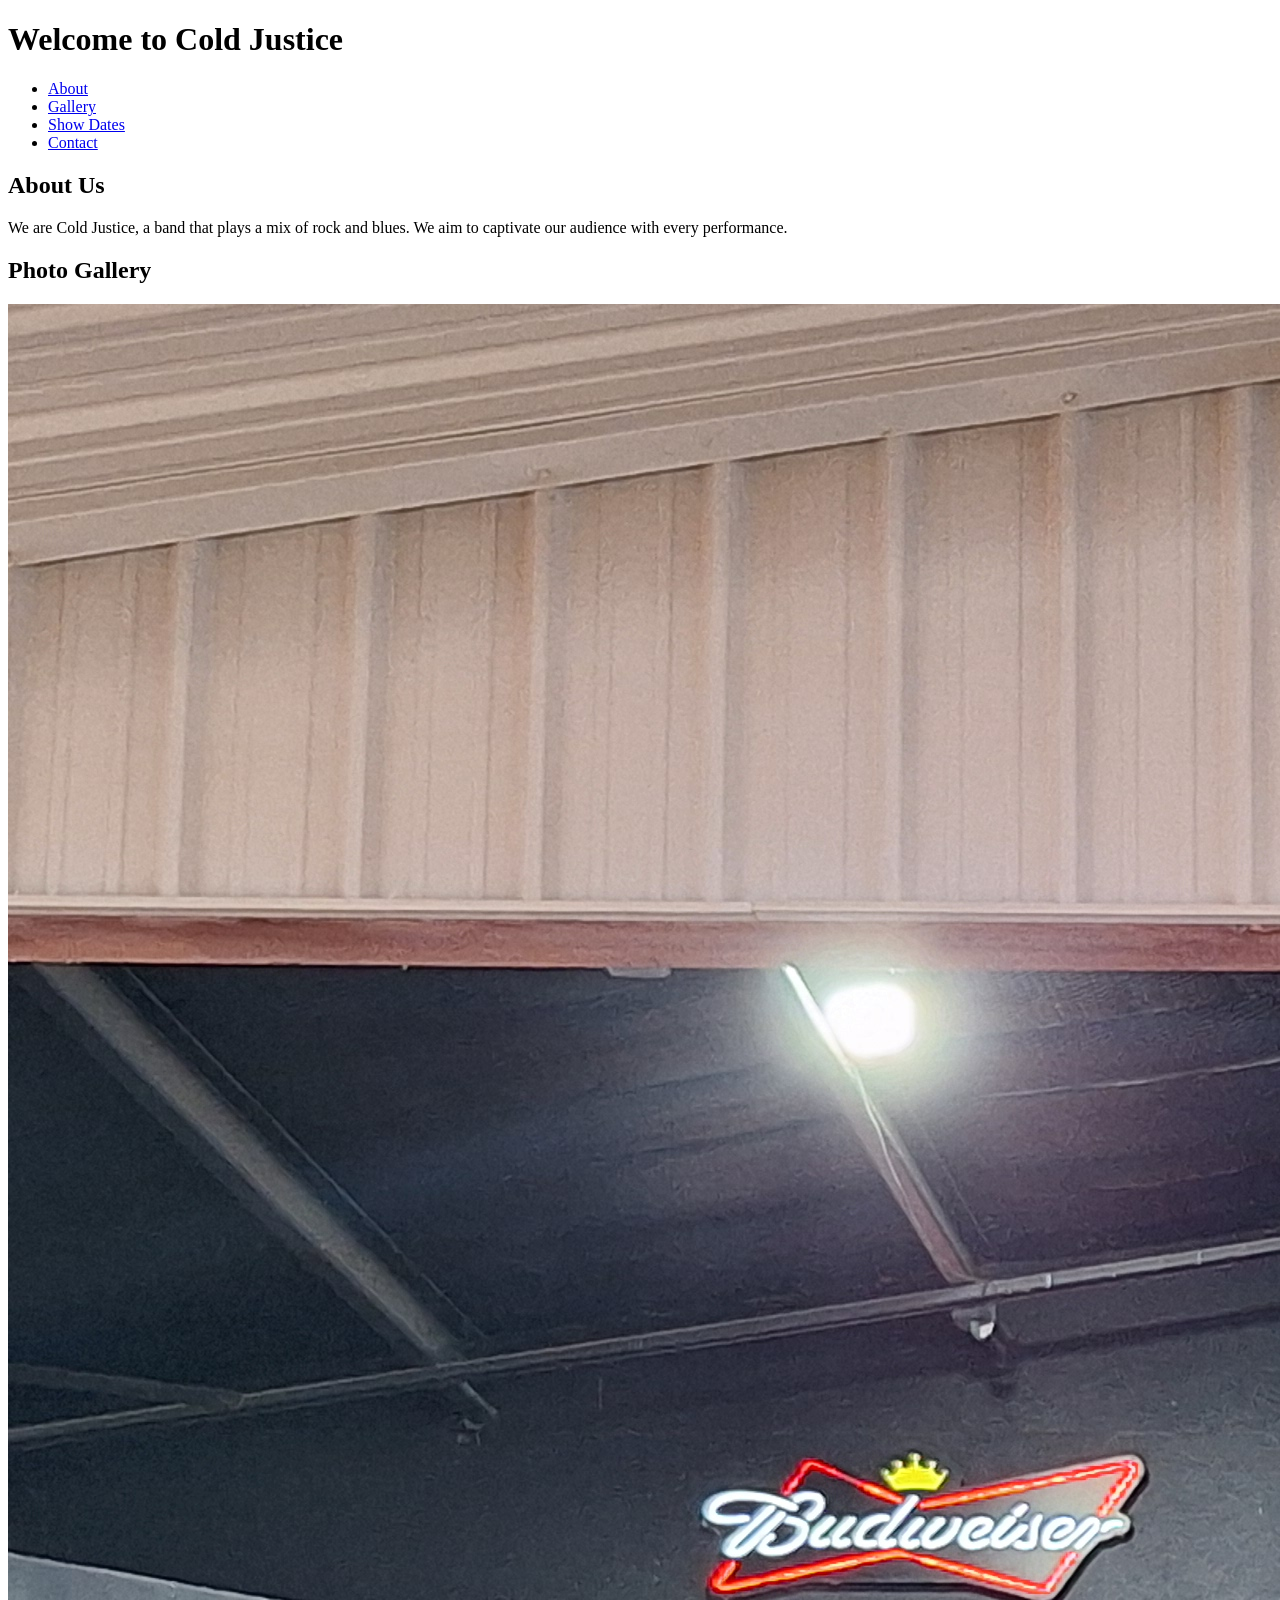
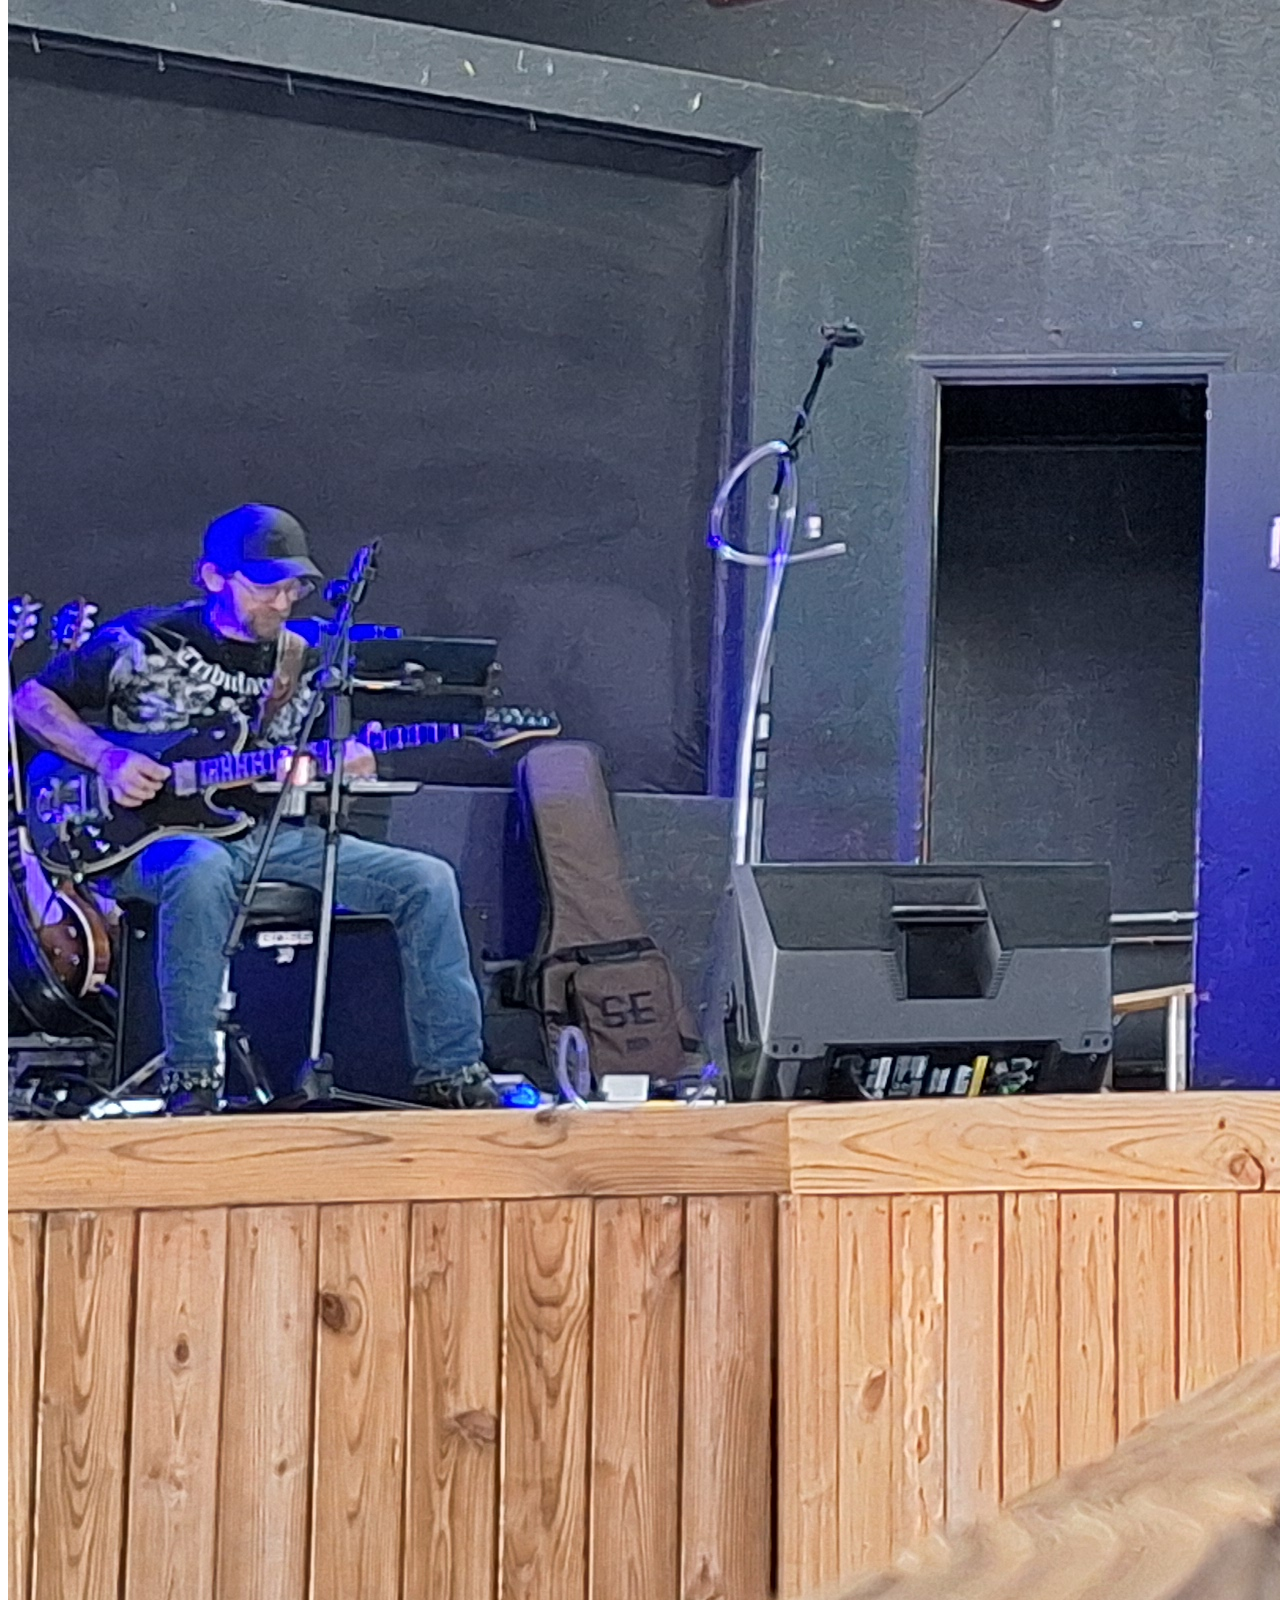
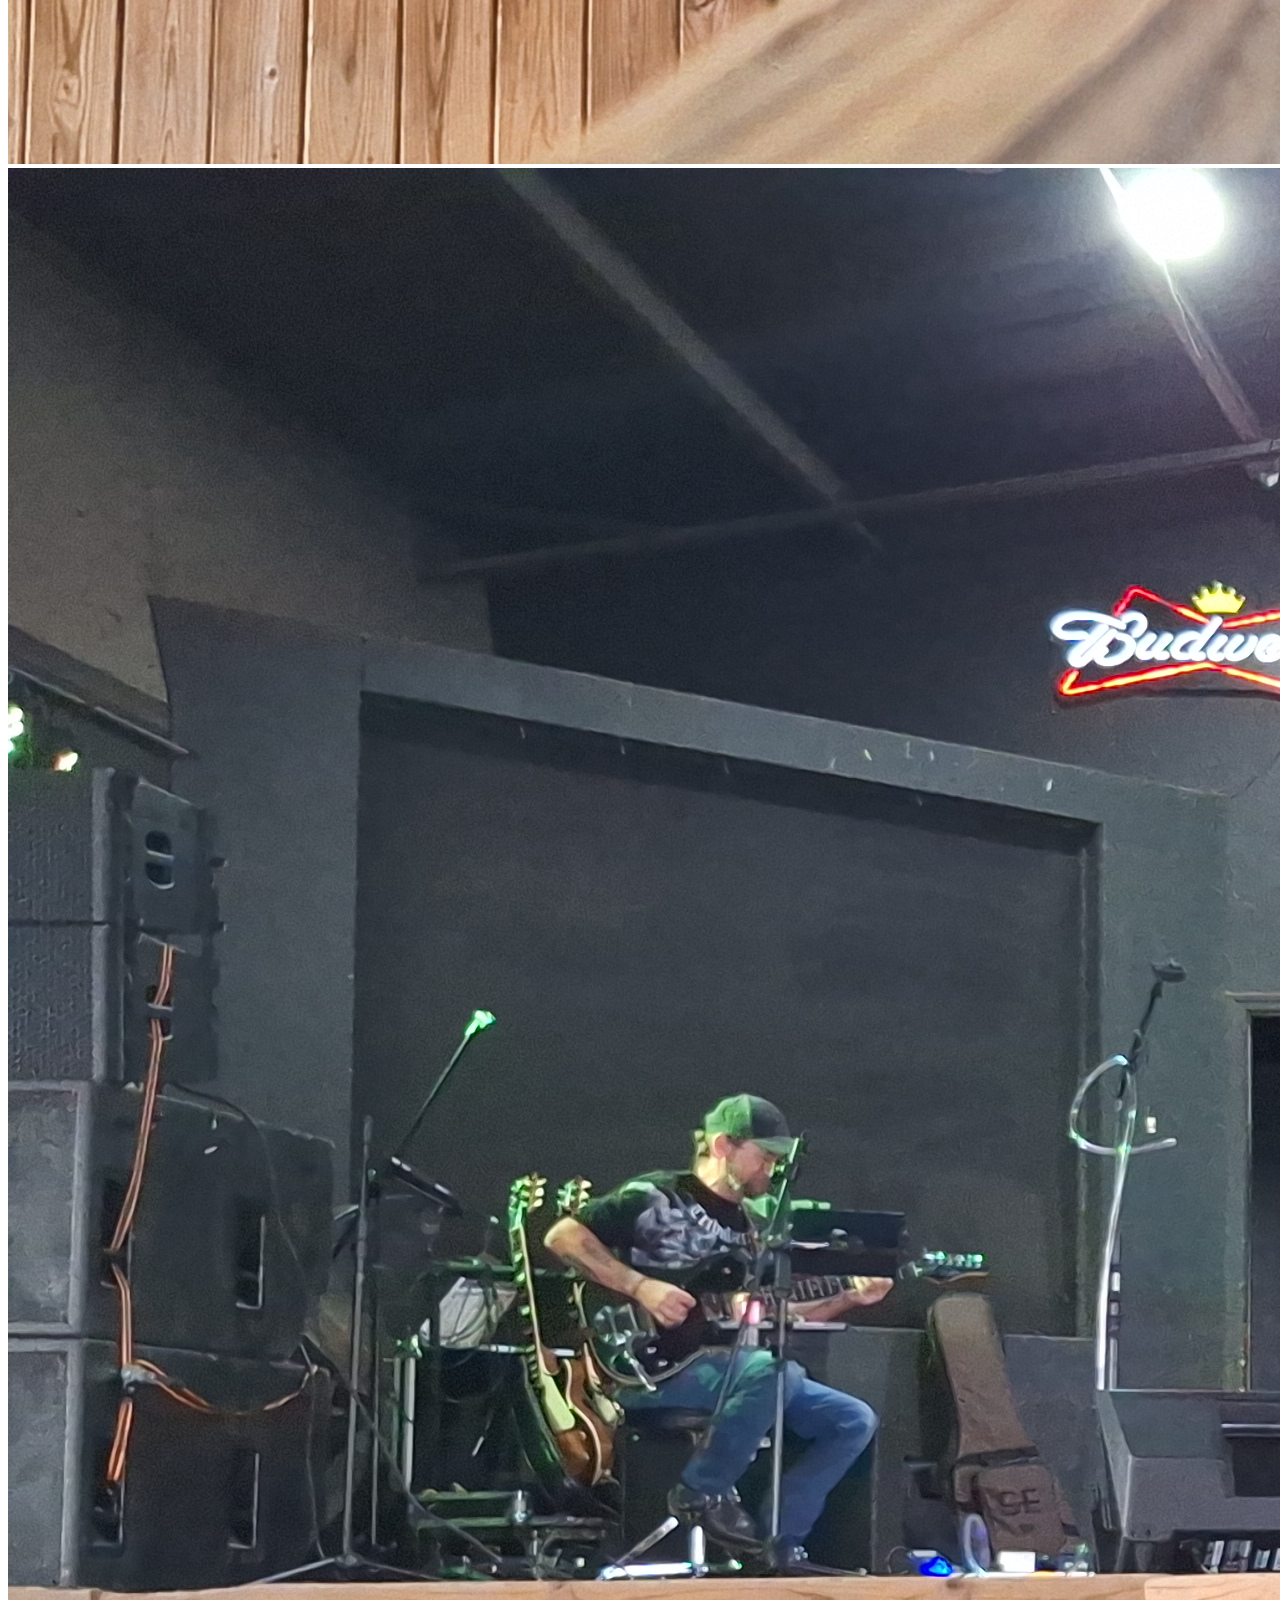
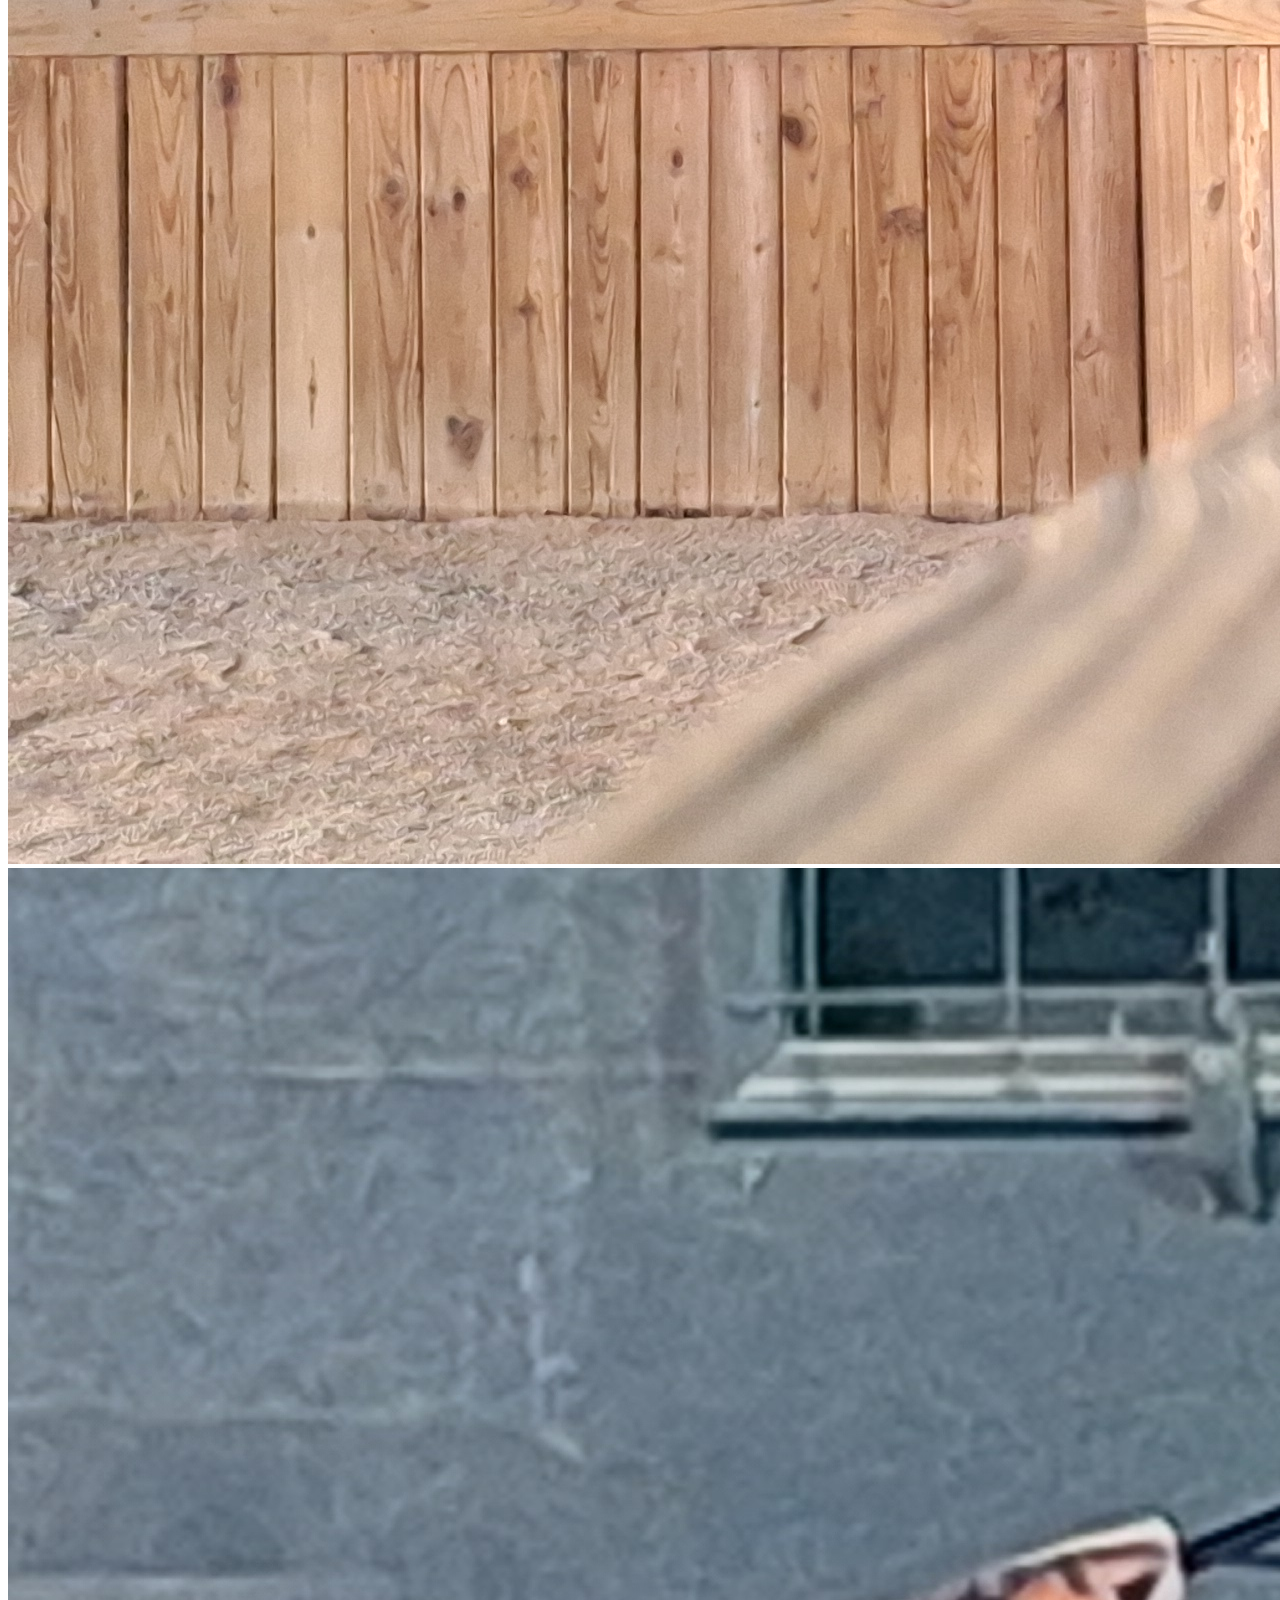
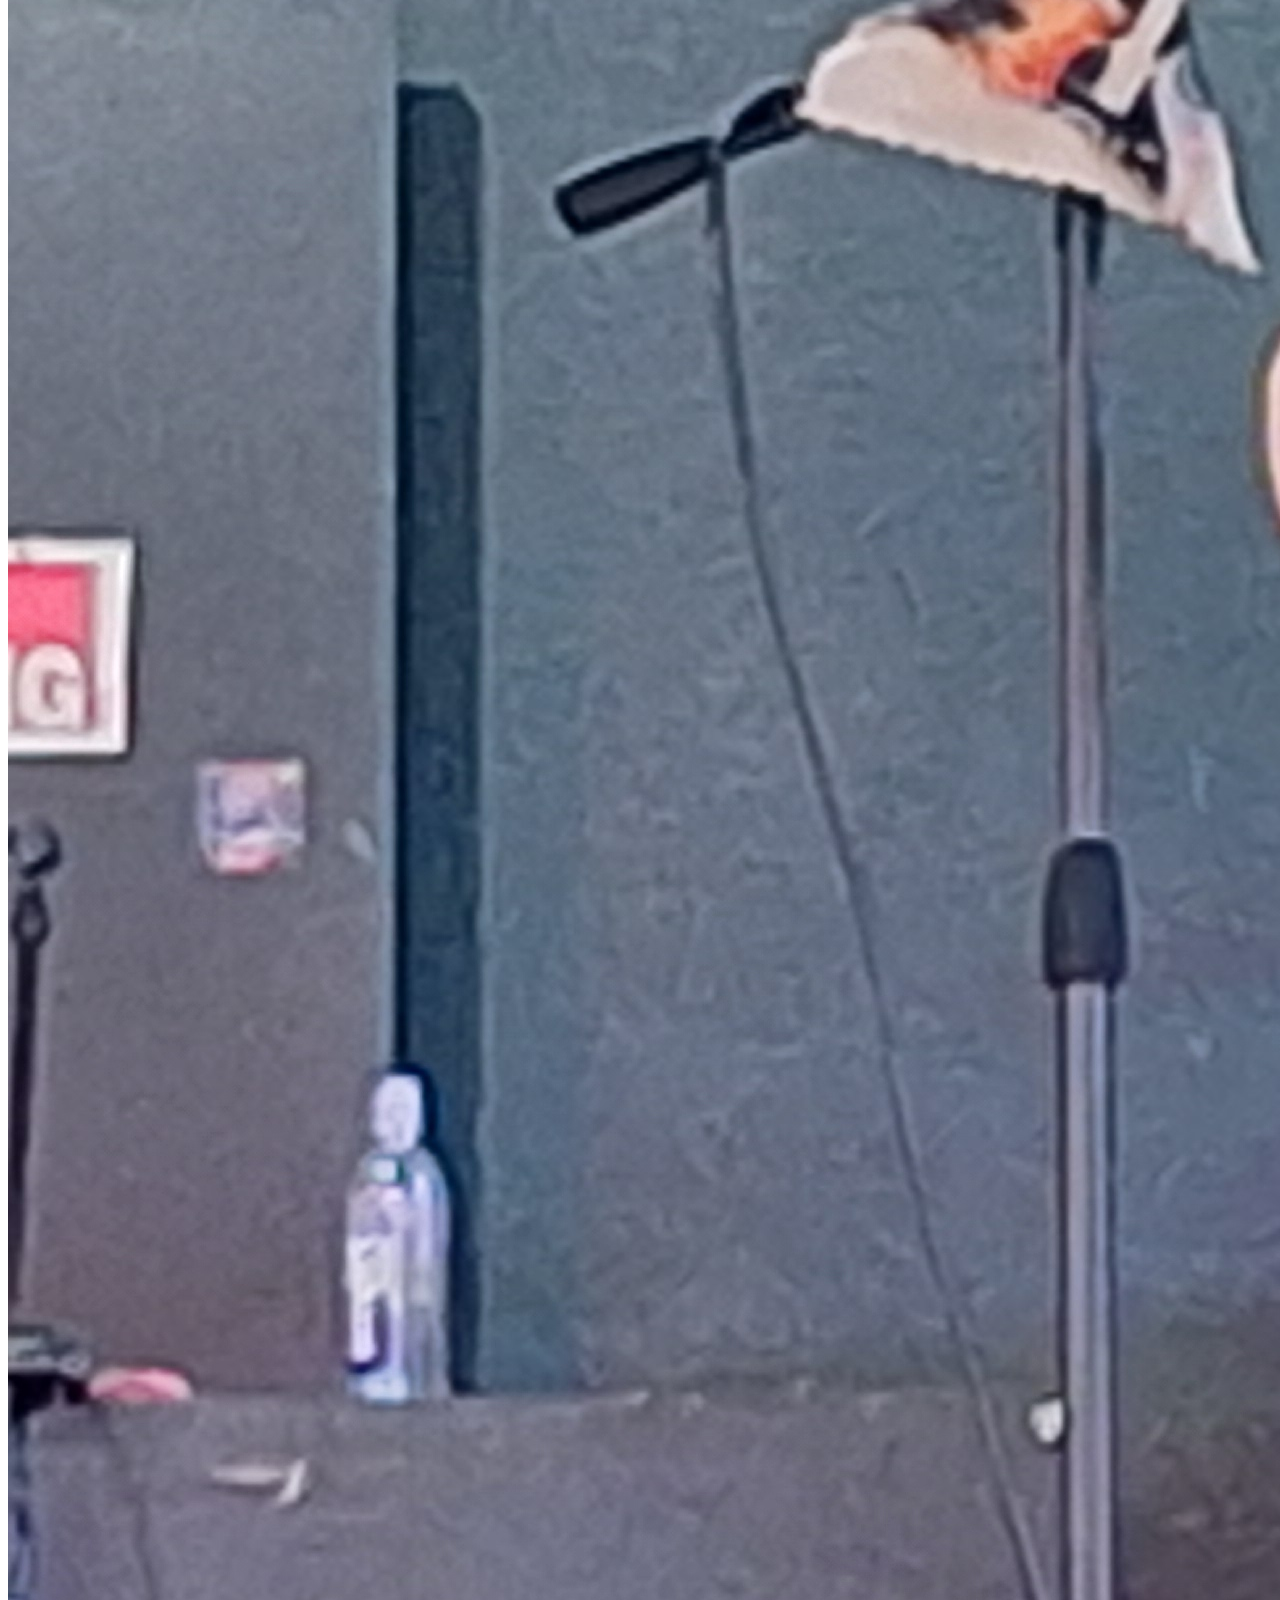
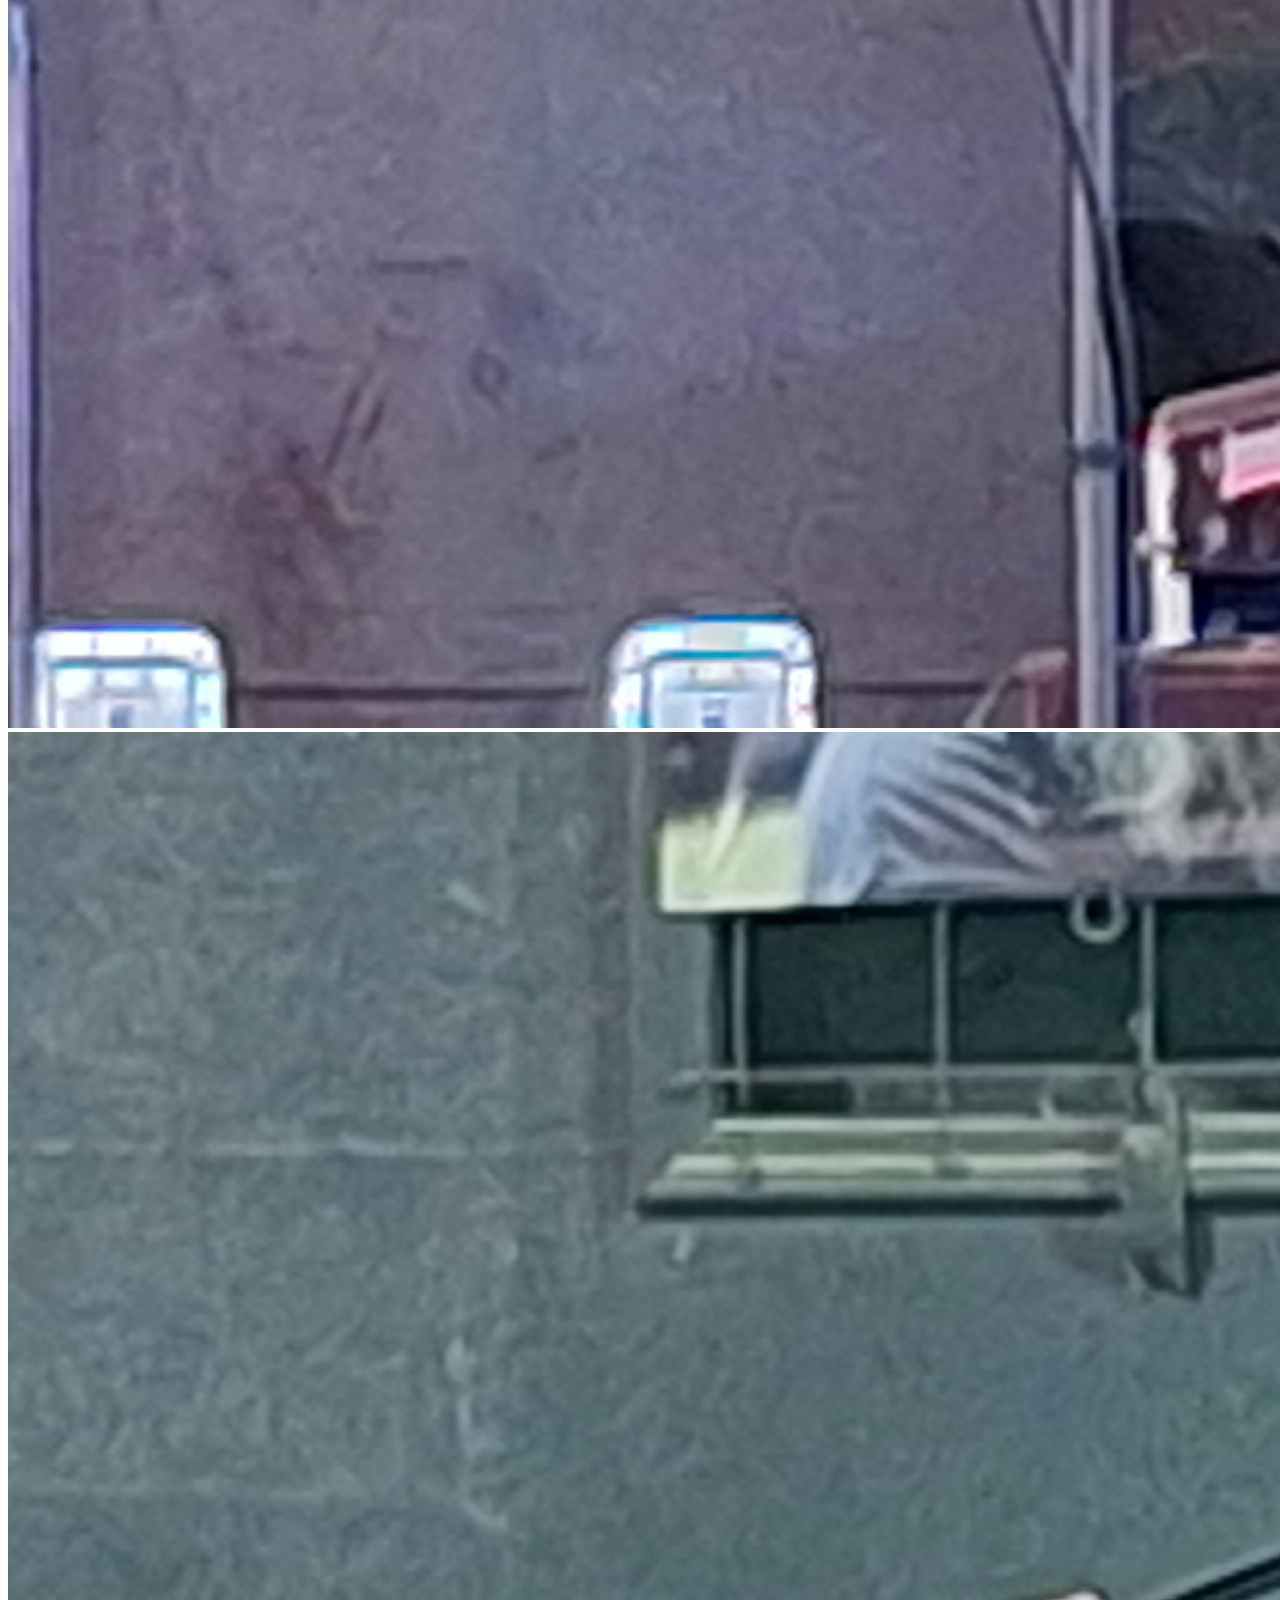
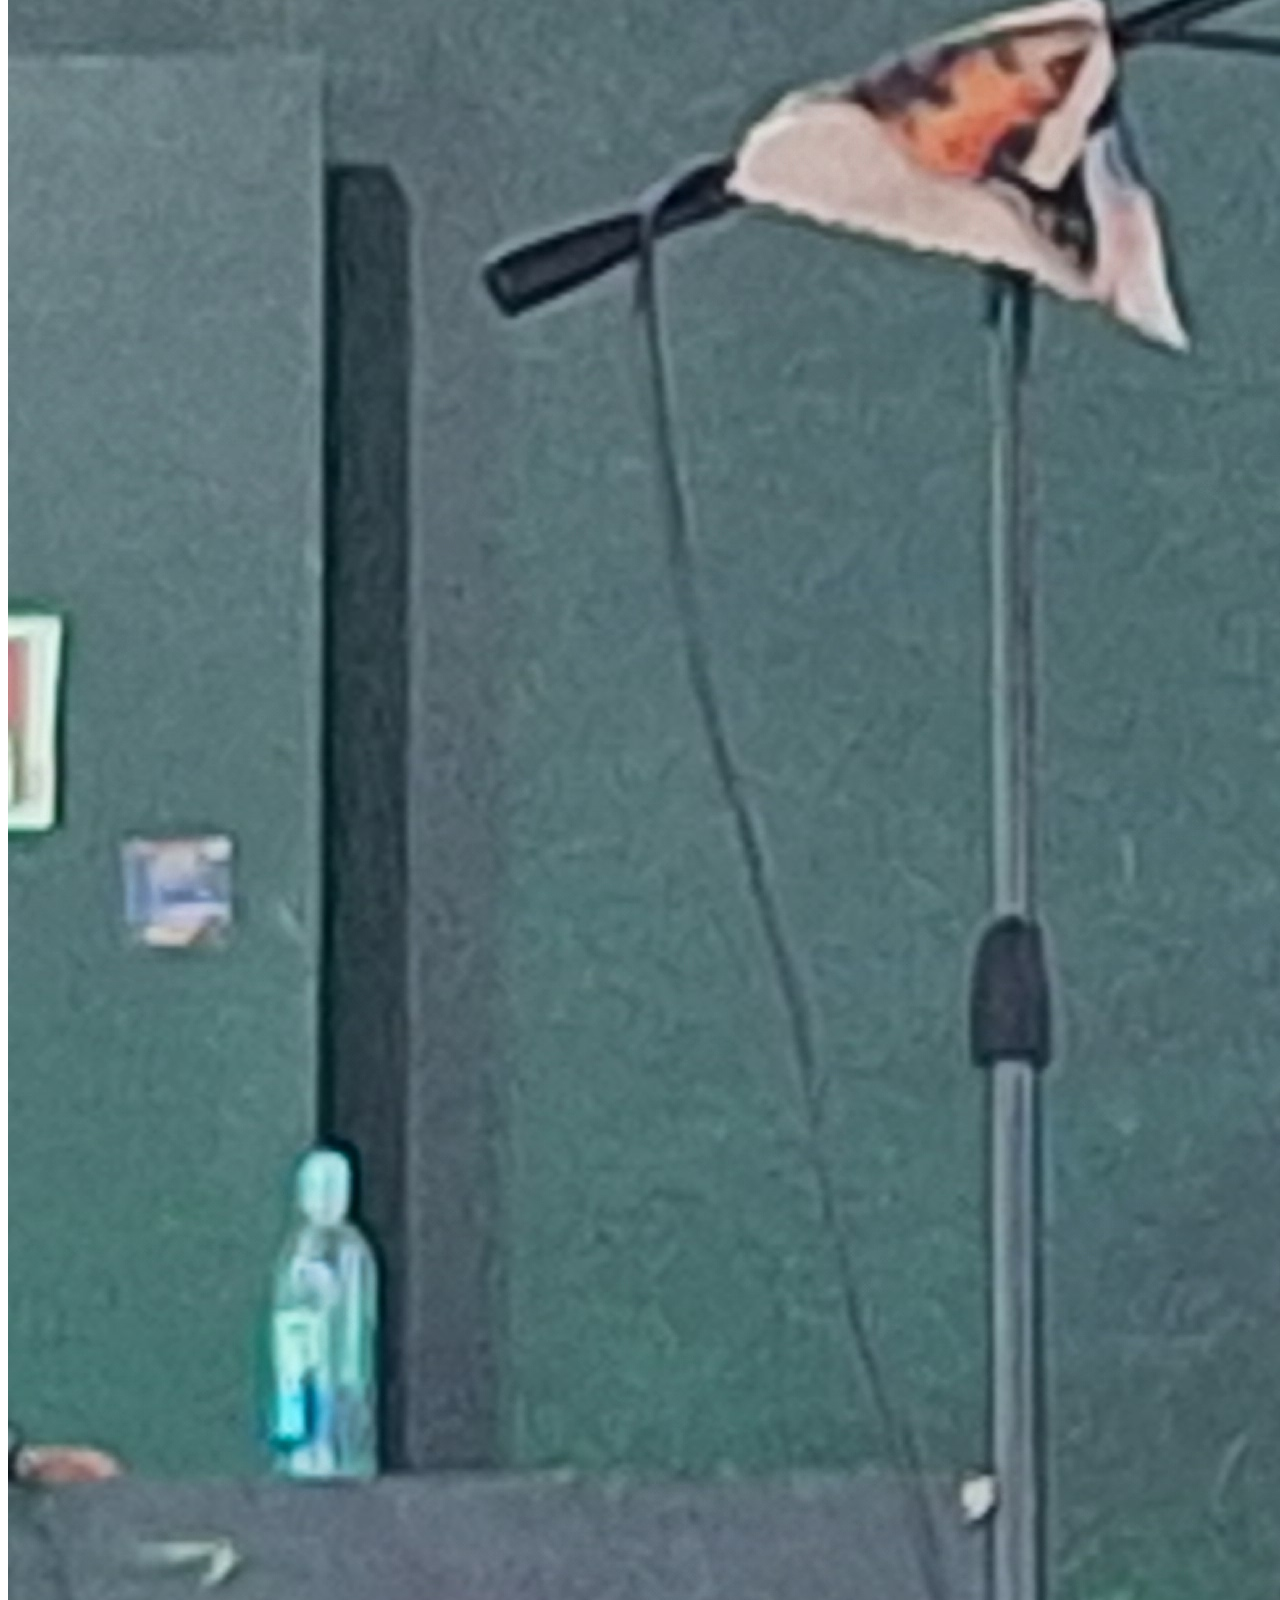
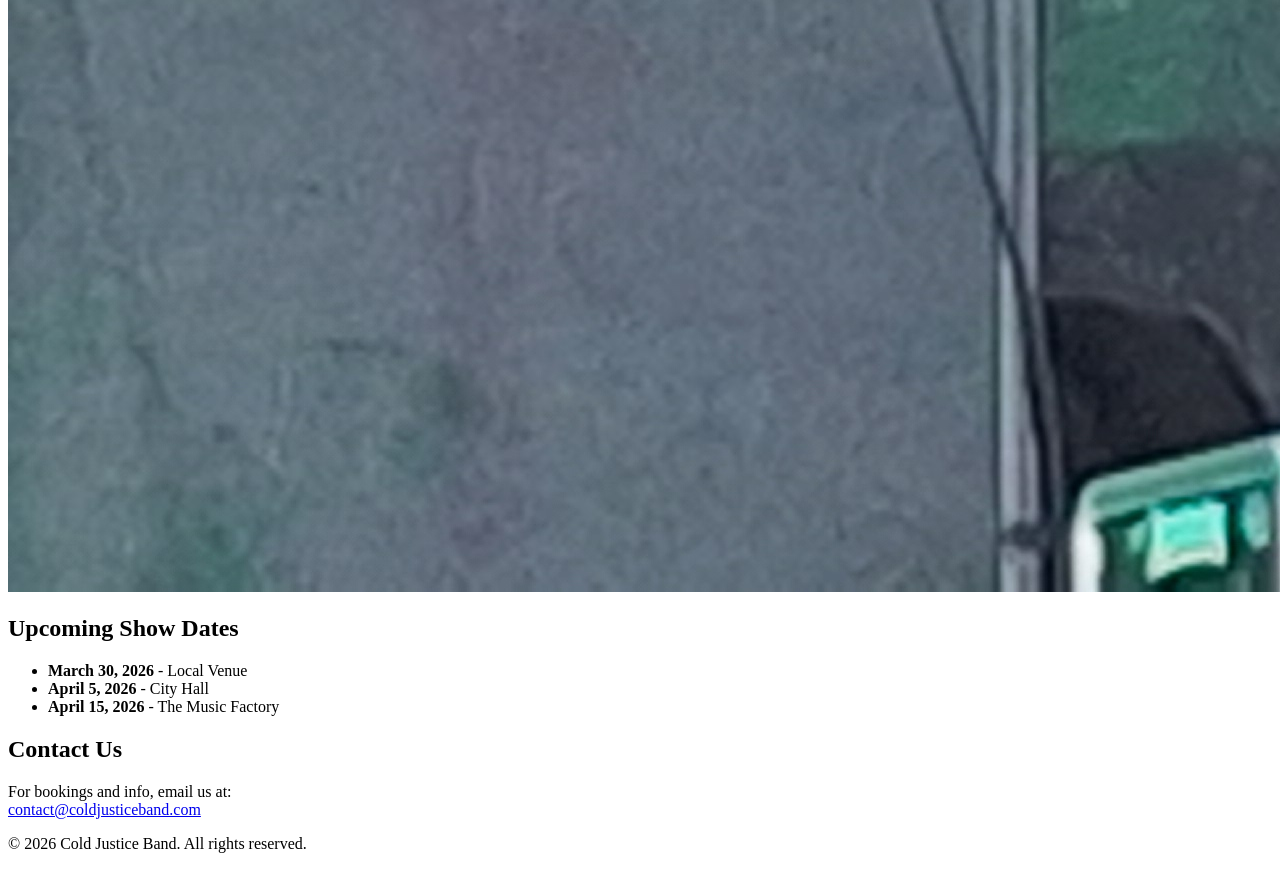
==== index.html @ d3ab7ffc "Update index.html with enhanced content and structure" ====
<!DOCTYPE html>
<html lang="en">
<head>
    <meta charset="UTF-8">
    <meta name="viewport" content="width=device-width, initial-scale=1.0">
    <title>Cold Justice Band | Official Site</title>
    <link rel="stylesheet" href="styles.css">
</head>
<body>

    <header>
        <h1>Welcome to Cold Justice</h1>
        <nav>
            <ul>
                <li><a href="#about">About</a></li>
                <li><a href="#gallery">Gallery</a></li>
                <li><a href="#shows">Show Dates</a></li>
                <li><a href="#contact">Contact</a></li>
            </ul>
        </nav>
    </header>

    <main>
        <section id="about">
            <h2>About Us</h2>
            <p>We are Cold Justice, a band that plays a mix of rock and blues. We aim to captivate our audience with every performance.</p>
        </section>

        <section id="gallery">
            <h2>Photo Gallery</h2>
            <div class="gallery">
                <img src="20260313_185548.jpg" alt="Cold Justice Live Photo 1">
                <img src="20260313_191009.jpg" alt="Cold Justice Live Photo 2">
                <img src="20260313_191534.jpg" alt="Cold Justice Live Photo 3">
                <img src="20260313_191547.jpg" alt="Cold Justice Live Photo 4">
            </div>
        </section>

        <section id="shows">
            <h2>Upcoming Show Dates</h2>
            <ul>
                <li><strong>March 30, 2026</strong> - Local Venue</li>
                <li><strong>April 5, 2026</strong> - City Hall</li>
                <li><strong>April 15, 2026</strong> - The Music Factory</li>
            </ul>
        </section>

        <section id="contact">
            <h2>Contact Us</h2>
            <p>For bookings and info, email us at: <br>
               <a href="mailto:contact@coldjusticeband.com">contact@coldjusticeband.com</a>
            </p>
        </section>
    </main>

    <footer>
        <p>&copy; 2026 Cold Justice Band. All rights reserved.</p>
    </footer>

</body>
</html>
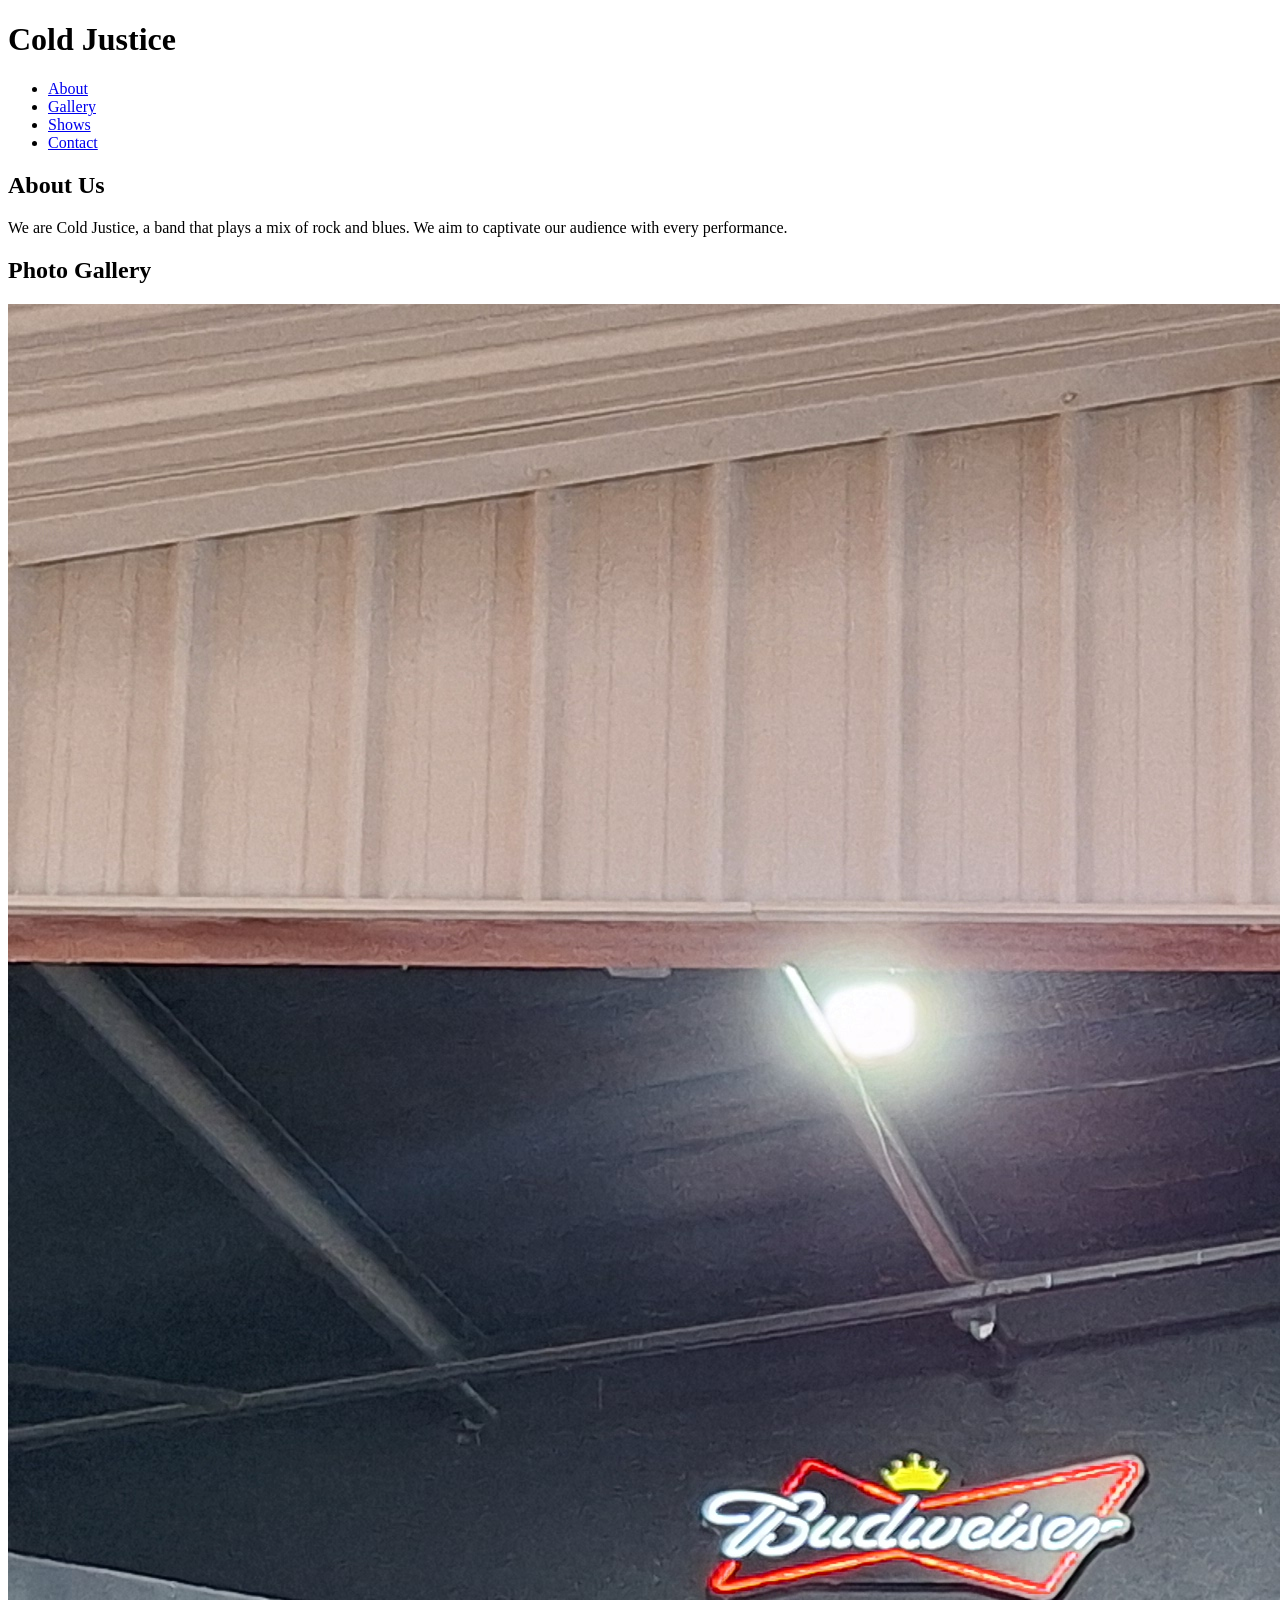
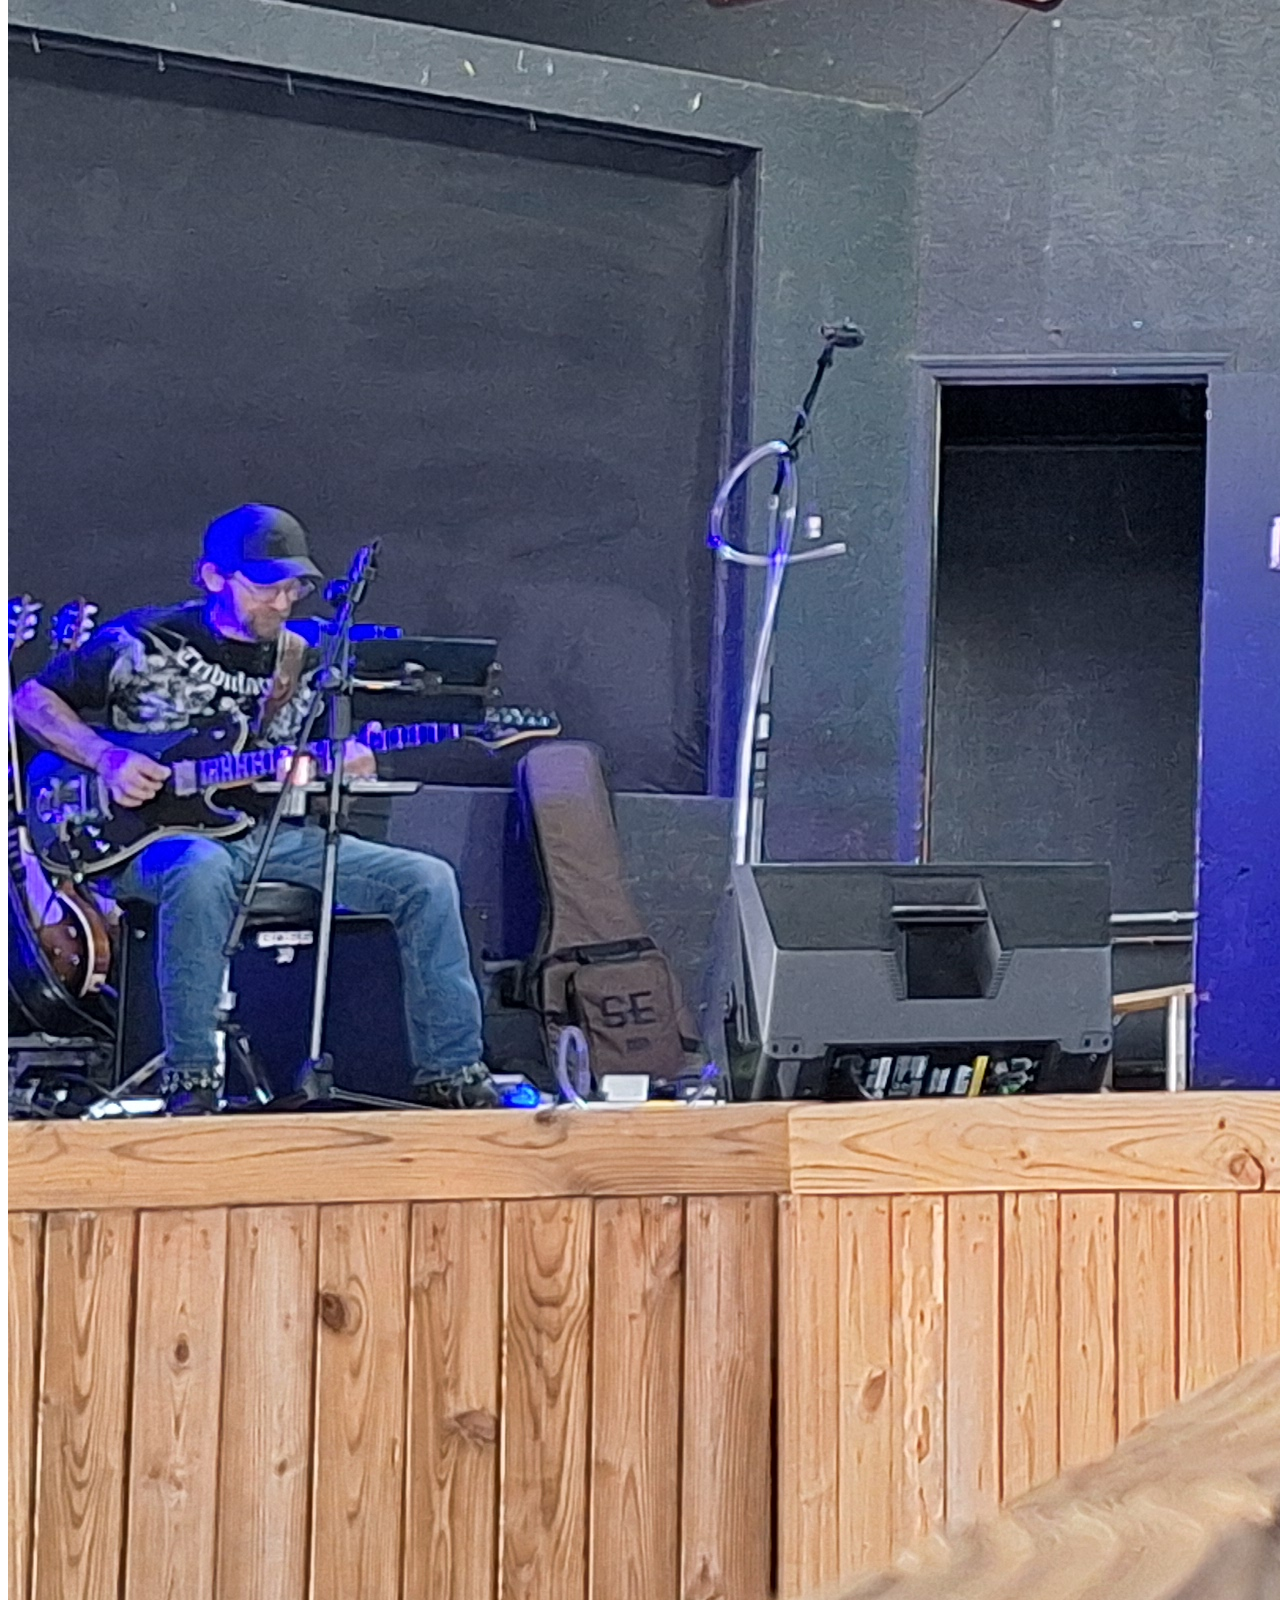
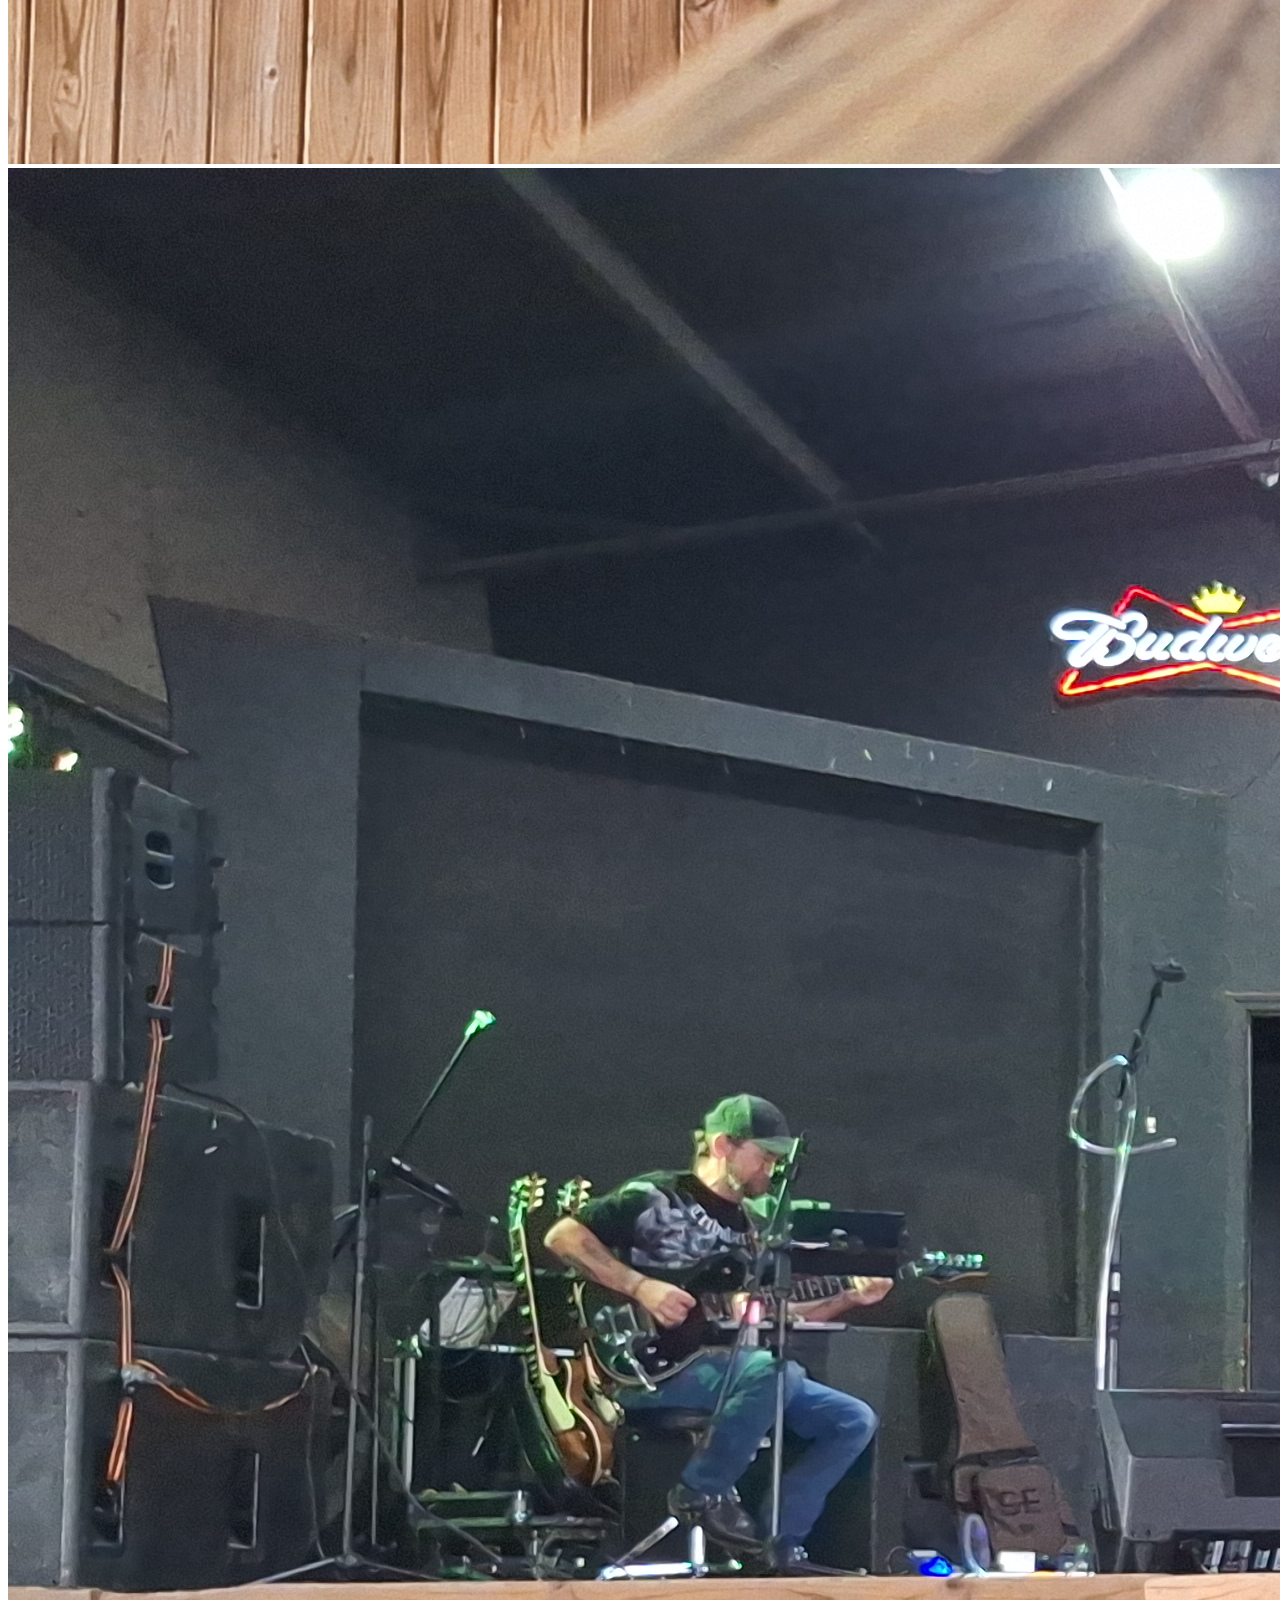
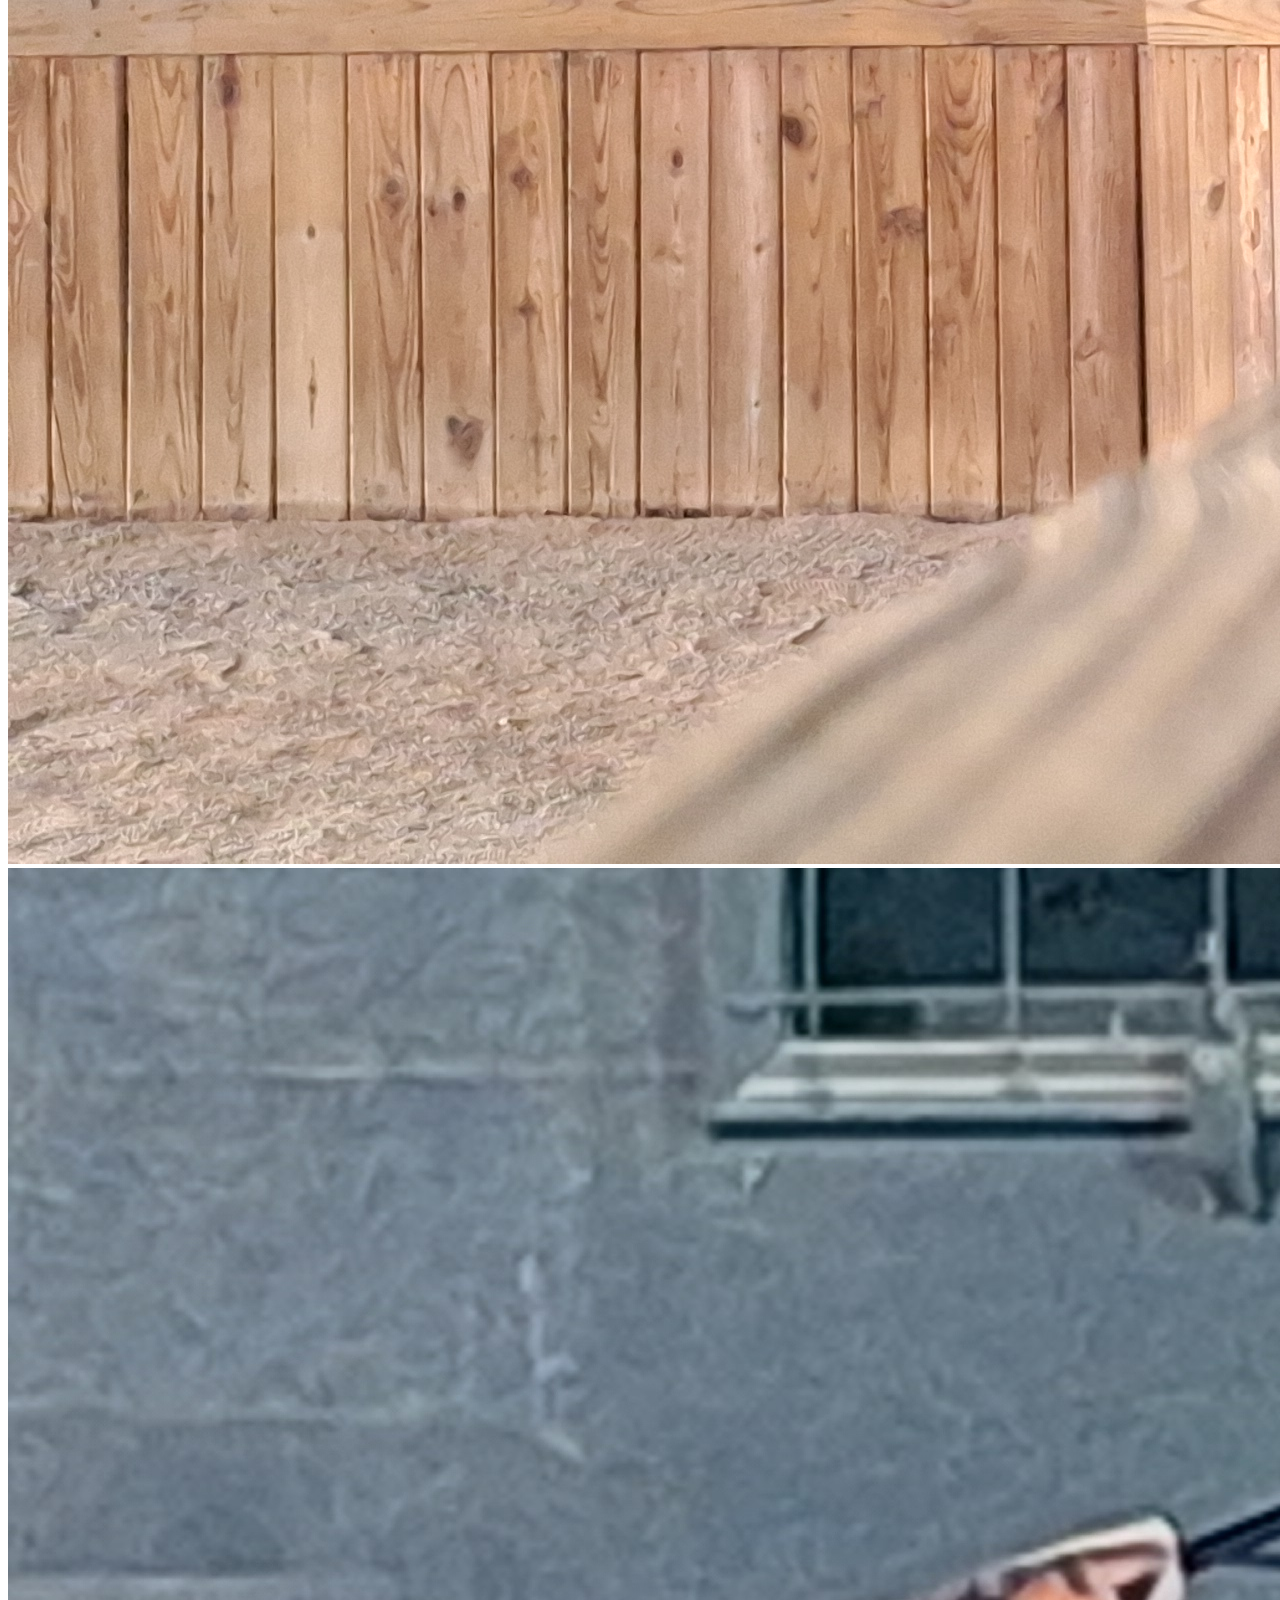
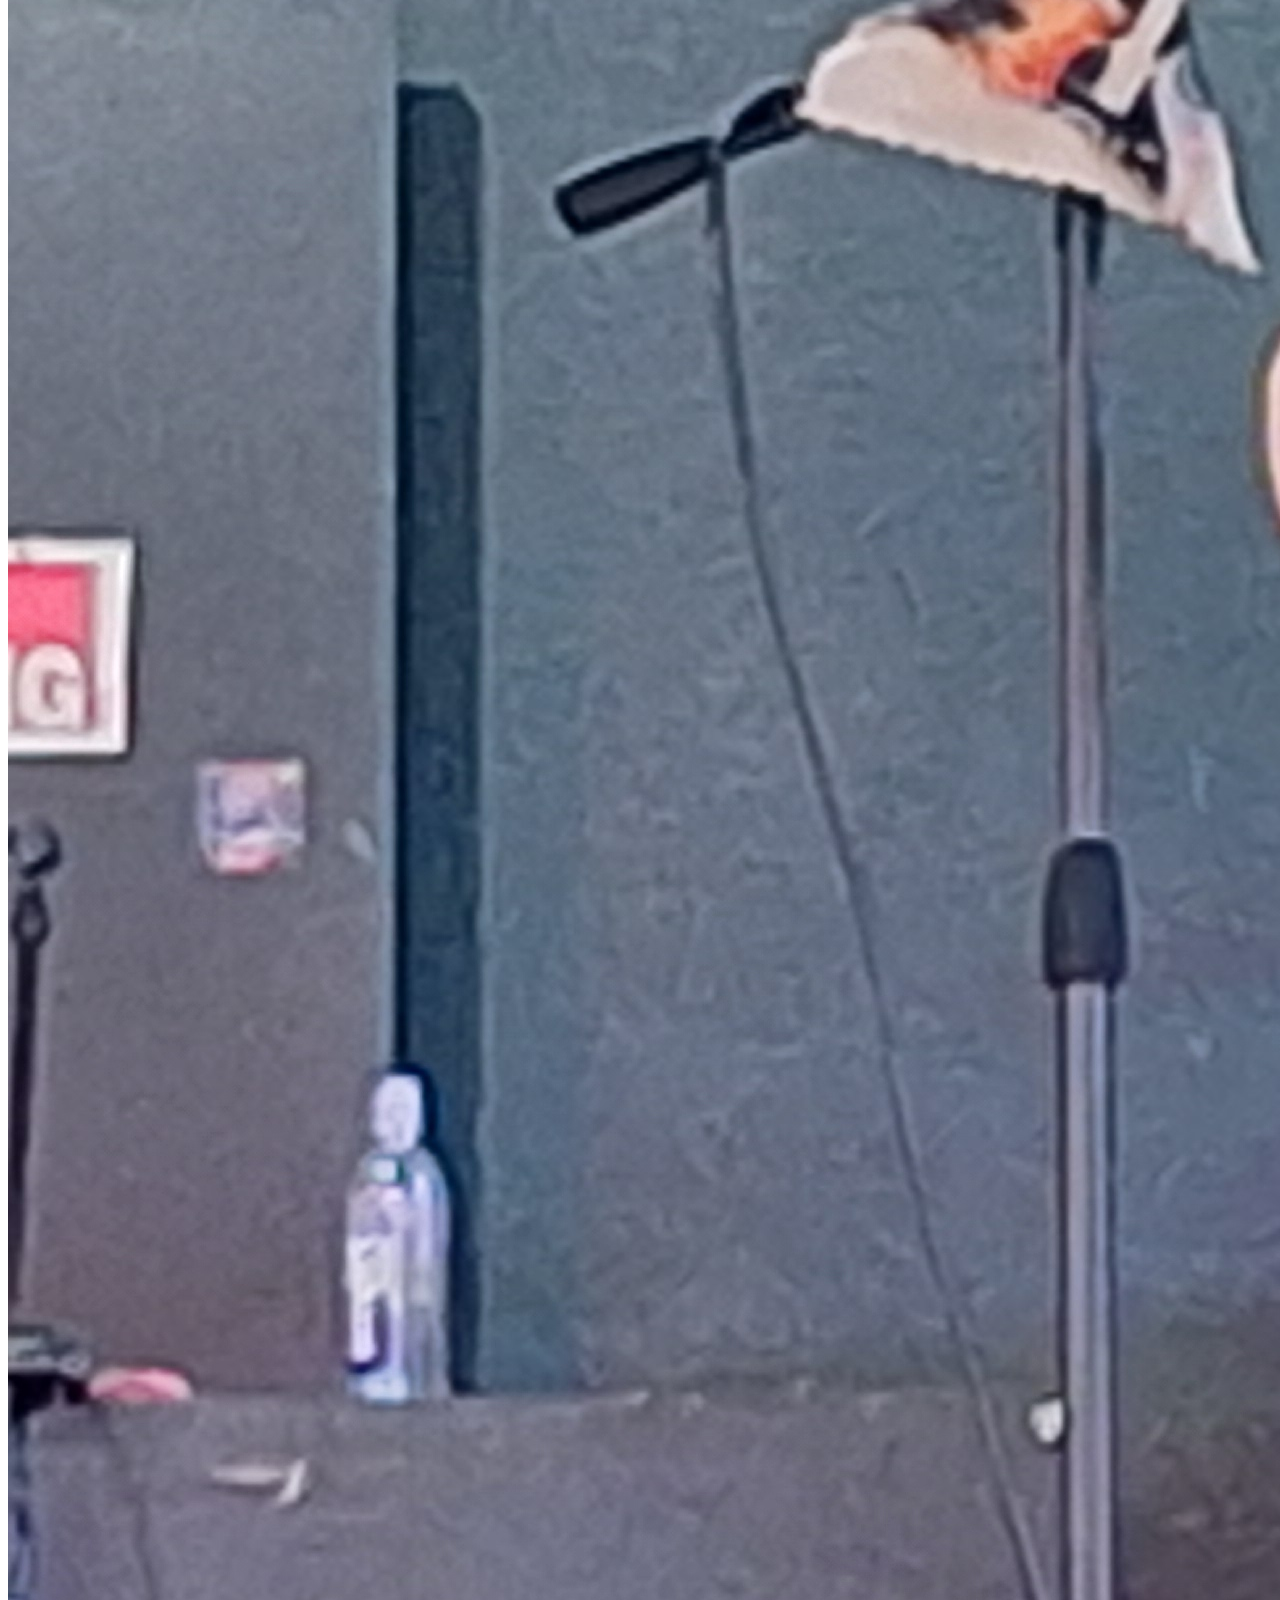
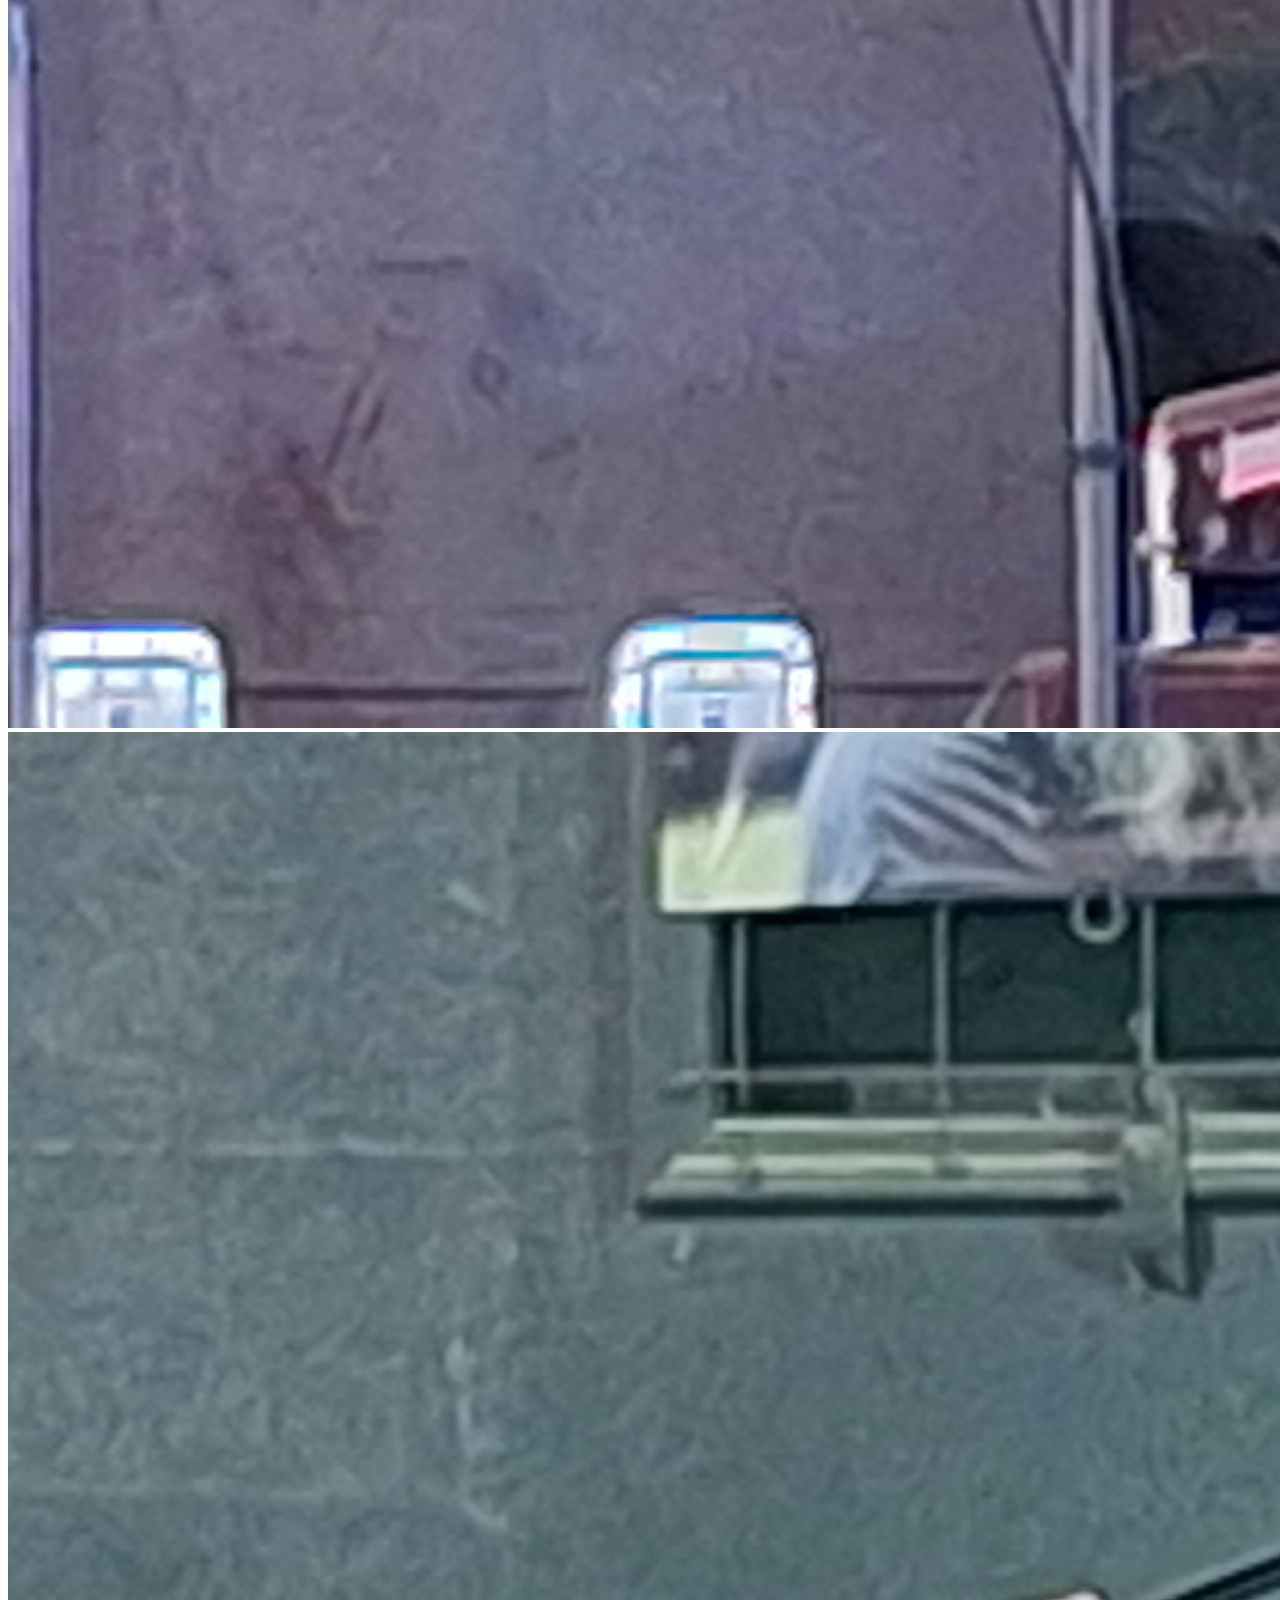
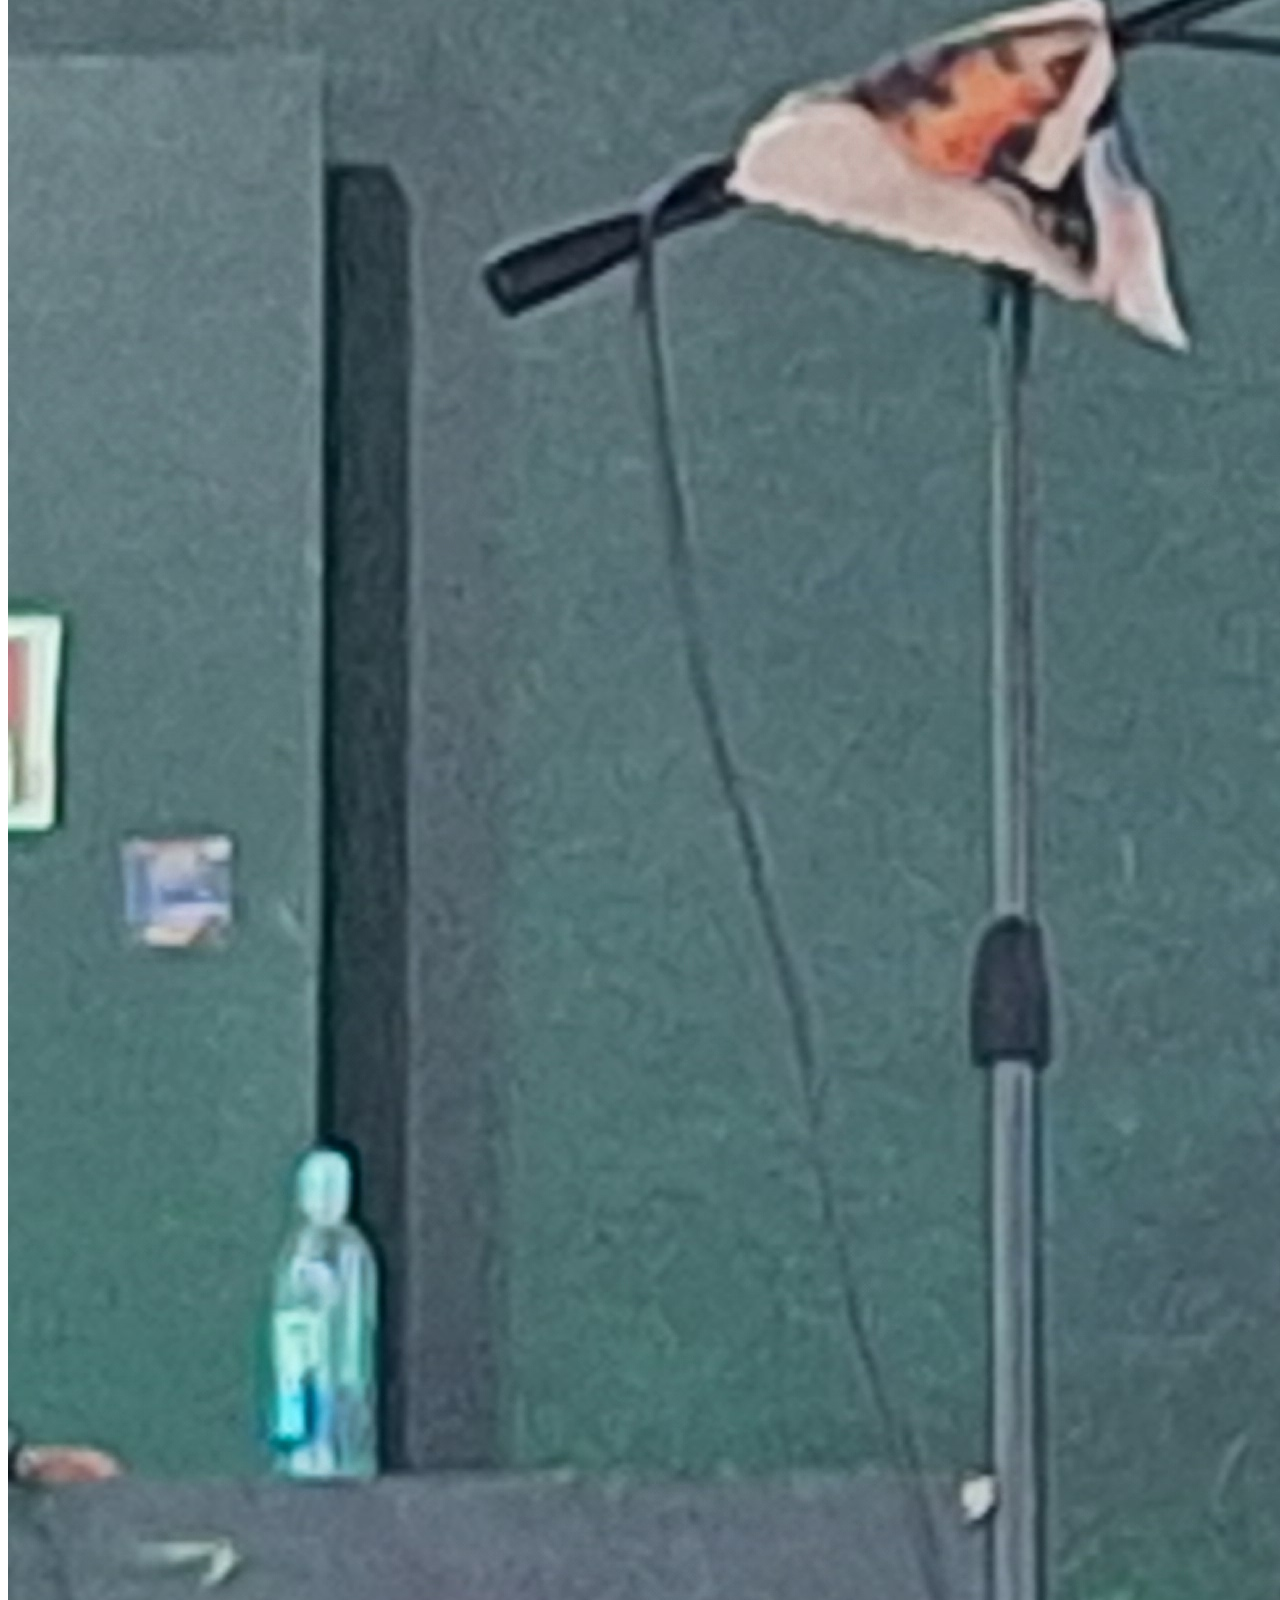
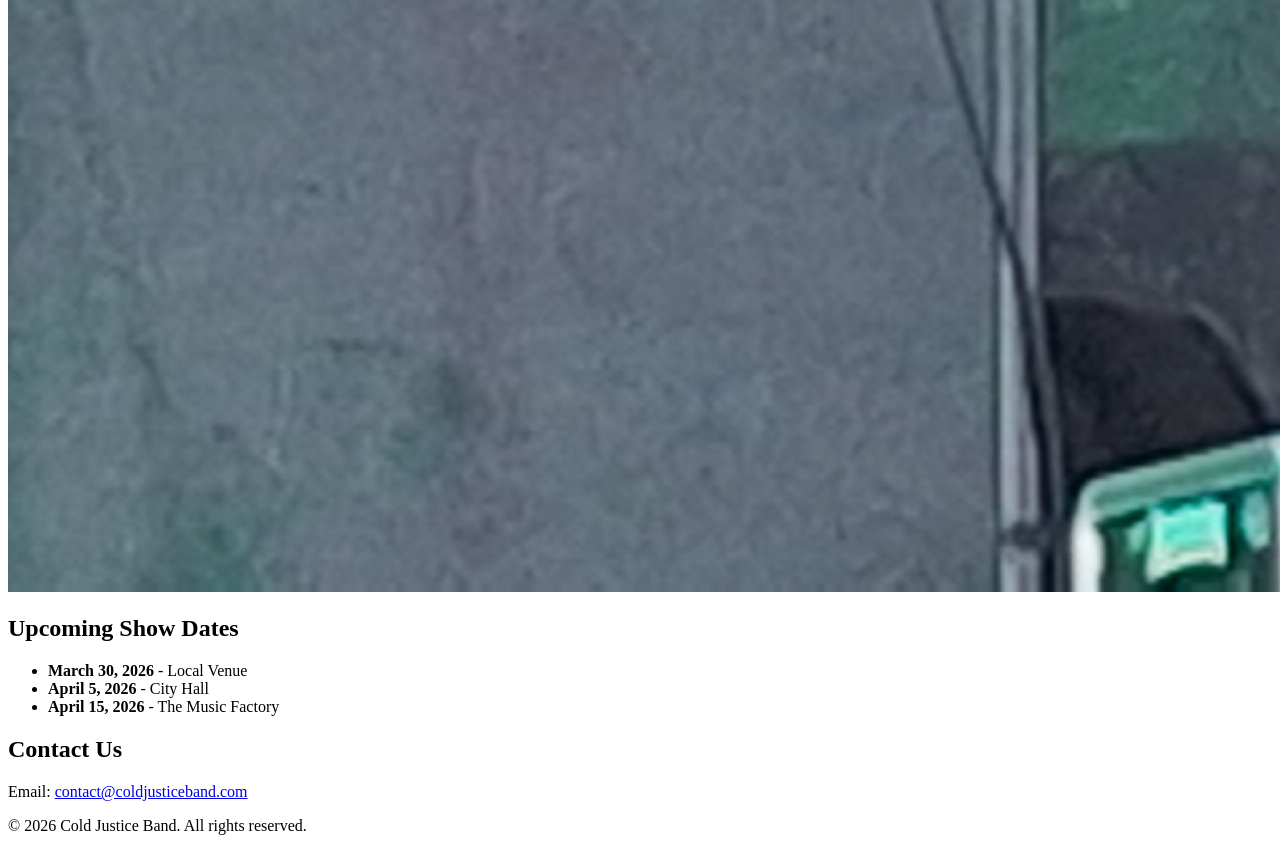
==== commit 8608b36d: "Update header and gallery image alt texts" ====
--- a/index.html
+++ b/index.html
@@ -9,12 +9,12 @@
 <body>
 
     <header>
-        <h1>Welcome to Cold Justice</h1>
+        <h1>Cold Justice</h1>
         <nav>
             <ul>
                 <li><a href="#about">About</a></li>
                 <li><a href="#gallery">Gallery</a></li>
-                <li><a href="#shows">Show Dates</a></li>
+                <li><a href="#shows">Shows</a></li>
                 <li><a href="#contact">Contact</a></li>
             </ul>
         </nav>
@@ -29,10 +29,10 @@
         <section id="gallery">
             <h2>Photo Gallery</h2>
             <div class="gallery">
-                <img src="20260313_185548.jpg" alt="Cold Justice Live Photo 1">
-                <img src="20260313_191009.jpg" alt="Cold Justice Live Photo 2">
-                <img src="20260313_191534.jpg" alt="Cold Justice Live Photo 3">
-                <img src="20260313_191547.jpg" alt="Cold Justice Live Photo 4">
+                <img src="20260313_185548.jpg" alt="Cold Justice Live 1">
+                <img src="20260313_191009.jpg" alt="Cold Justice Live 2">
+                <img src="20260313_191534.jpg" alt="Cold Justice Live 3">
+                <img src="20260313_191547.jpg" alt="Cold Justice Live 4">
             </div>
         </section>
 
@@ -47,9 +47,7 @@
 
         <section id="contact">
             <h2>Contact Us</h2>
-            <p>For bookings and info, email us at: <br>
-               <a href="mailto:contact@coldjusticeband.com">contact@coldjusticeband.com</a>
-            </p>
+            <p>Email: <a href="mailto:contact@coldjusticeband.com">contact@coldjusticeband.com</a></p>
         </section>
     </main>
 
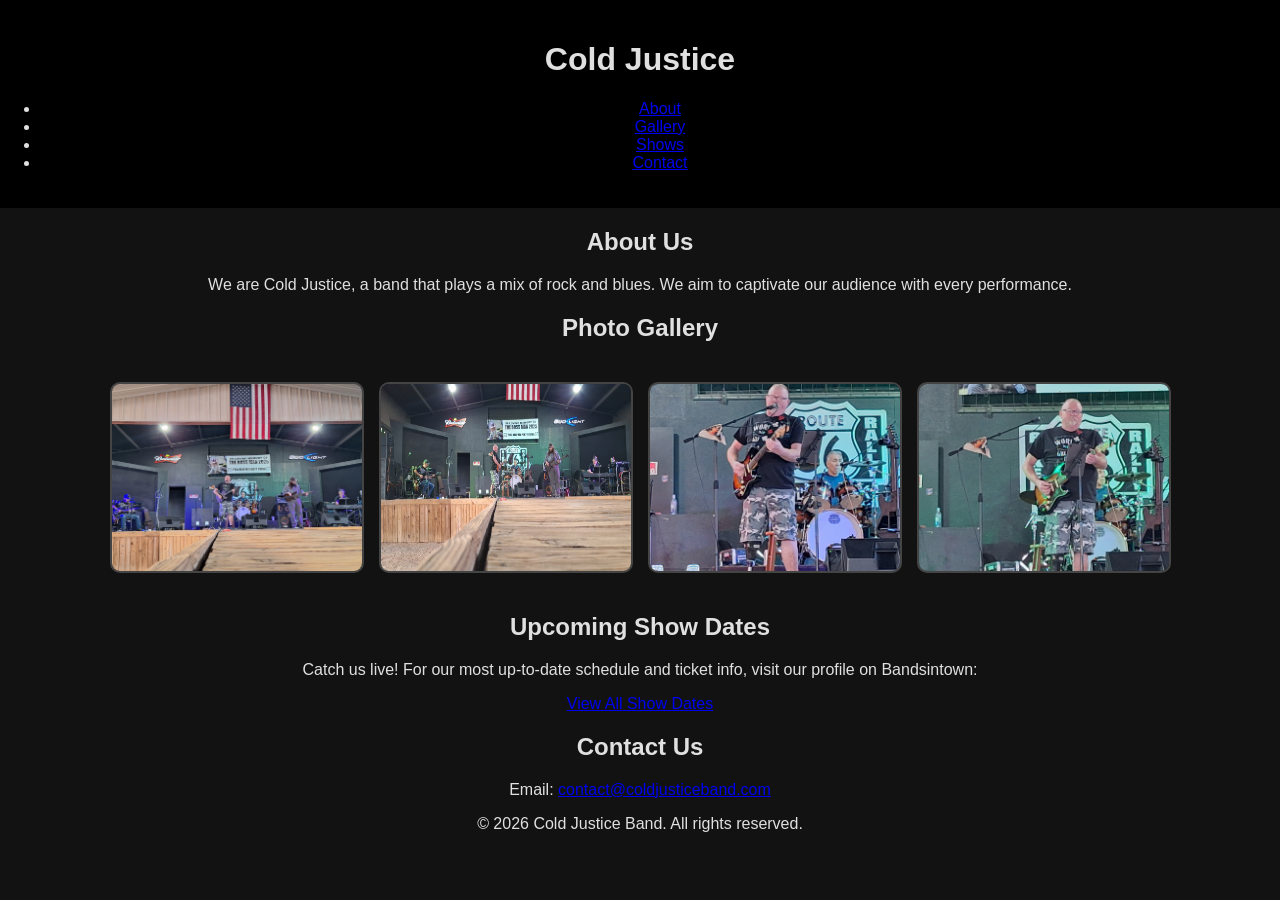
==== commit 0cb5137e: "Update show dates section with Bandsintown link Removed upcoming show dates list and added a link to" ====
--- a/index.html
+++ b/index.html
@@ -38,11 +38,10 @@
 
         <section id="shows">
             <h2>Upcoming Show Dates</h2>
-            <ul>
-                <li><strong>March 30, 2026</strong> - Local Venue</li>
-                <li><strong>April 5, 2026</strong> - City Hall</li>
-                <li><strong>April 15, 2026</strong> - The Music Factory</li>
-            </ul>
+            <p>Catch us live! For our most up-to-date schedule and ticket info, visit our profile on Bandsintown:</p>
+            <div class="show-link">
+                <a href="https://www.bandsintown.com/a/15518214-cold-justice" target="_blank" class="button">View All Show Dates</a>
+            </div>
         </section>
 
         <section id="contact">
--- a/styles.css
+++ b/styles.css
@@ -0,0 +1,46 @@
+/* General Page Styling */
+body {
+    font-family: sans-serif;
+    background-color: #121212;
+    color: #e0e0e0;
+    margin: 0;
+    text-align: center;
+}
+
+header {
+    background-color: #000;
+    padding: 20px 0;
+}
+
+/* THE IMAGE SIZE FIX */
+.gallery {
+    display: flex;
+    flex-wrap: wrap;
+    justify-content: center;
+    gap: 15px;
+    padding: 20px;
+}
+
+.gallery img {
+    width: 100%;
+    /* This makes them smaller - you can change 250px to anything you like */
+    max-width: 250px; 
+    height: auto;
+    border-radius: 10px;
+    border: 2px solid #444;
+}
+
+/* Show Dates Styling */
+#shows ul {
+    list-style: none;
+    padding: 0;
+}
+
+#shows li {
+    background: #222;
+    margin: 10px auto;
+    padding: 10px;
+    max-width: 400px;
+    border-radius: 5px;
+}
+
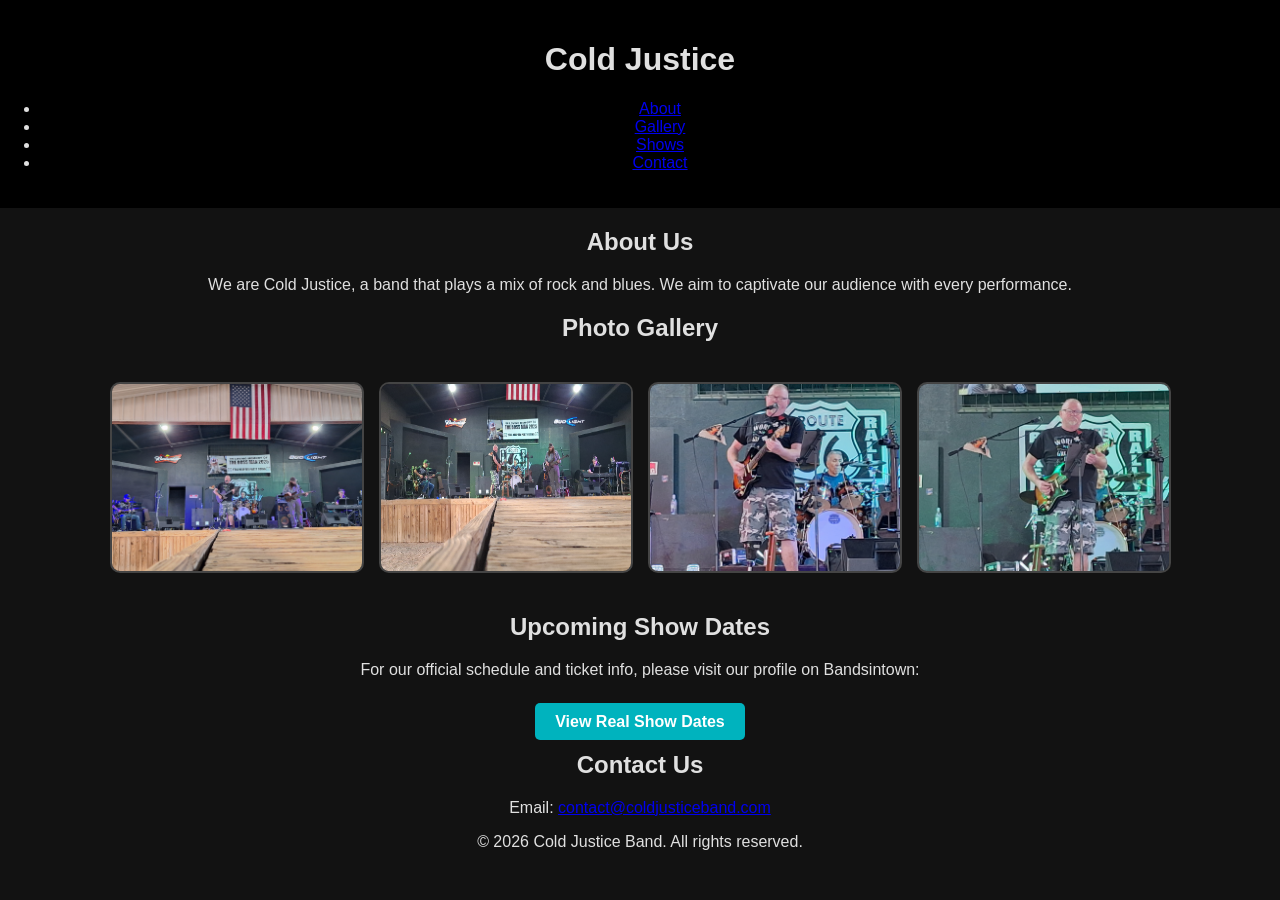
==== commit 1d9b75f7: "Update show information and link styling in index.html" ====
--- a/index.html
+++ b/index.html
@@ -38,10 +38,9 @@
 
         <section id="shows">
             <h2>Upcoming Show Dates</h2>
-            <p>Catch us live! For our most up-to-date schedule and ticket info, visit our profile on Bandsintown:</p>
-            <div class="show-link">
-                <a href="https://www.bandsintown.com/a/15518214-cold-justice" target="_blank" class="button">View All Show Dates</a>
-            </div>
+            <p>For our official schedule and ticket info, please visit our profile on Bandsintown:</p>
+            <br>
+            <a href="https://www.bandsintown.com/a/15518214-cold-justice" target="_blank" style="background-color: #00b3be; color: white; padding: 10px 20px; text-decoration: none; border-radius: 5px; font-weight: bold;">View Real Show Dates</a>
         </section>
 
         <section id="contact">
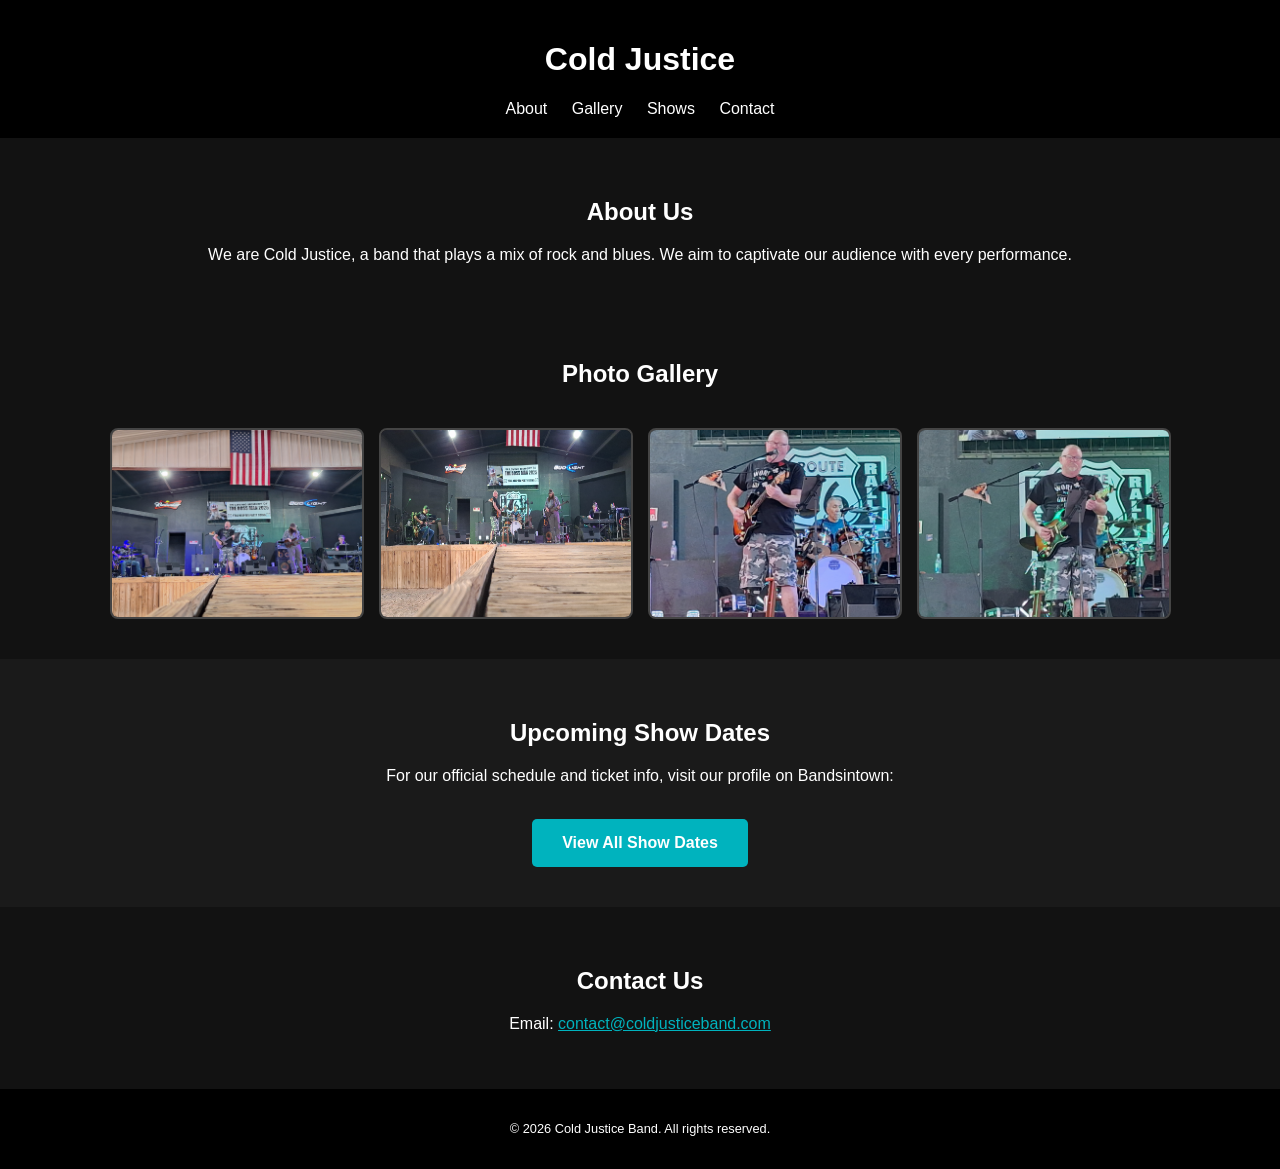
==== commit 3e3d26d2: "Refactor HTML with inline styles for better layout Updated styles for body, header, sections, and li" ====
--- a/index.html
+++ b/index.html
@@ -6,50 +6,48 @@
     <title>Cold Justice Band | Official Site</title>
     <link rel="stylesheet" href="styles.css">
 </head>
-<body>
+<body style="background-color: #121212; color: white; font-family: sans-serif; text-align: center; margin: 0;">
 
-    <header>
+    <header style="background: #000; padding: 20px;">
         <h1>Cold Justice</h1>
         <nav>
-            <ul>
-                <li><a href="#about">About</a></li>
-                <li><a href="#gallery">Gallery</a></li>
-                <li><a href="#shows">Shows</a></li>
-                <li><a href="#contact">Contact</a></li>
-            </ul>
+            <a href="#about" style="color: white; margin: 0 10px; text-decoration: none;">About</a>
+            <a href="#gallery" style="color: white; margin: 0 10px; text-decoration: none;">Gallery</a>
+            <a href="#shows" style="color: white; margin: 0 10px; text-decoration: none;">Shows</a>
+            <a href="#contact" style="color: white; margin: 0 10px; text-decoration: none;">Contact</a>
         </nav>
     </header>
 
     <main>
-        <section id="about">
+        <section id="about" style="padding: 40px 20px;">
             <h2>About Us</h2>
             <p>We are Cold Justice, a band that plays a mix of rock and blues. We aim to captivate our audience with every performance.</p>
         </section>
 
-        <section id="gallery">
+        <section id="gallery" style="padding: 20px;">
             <h2>Photo Gallery</h2>
-            <div class="gallery">
-                <img src="20260313_185548.jpg" alt="Cold Justice Live 1">
-                <img src="20260313_191009.jpg" alt="Cold Justice Live 2">
-                <img src="20260313_191534.jpg" alt="Cold Justice Live 3">
-                <img src="20260313_191547.jpg" alt="Cold Justice Live 4">
+            <div class="gallery" style="display: flex; flex-wrap: wrap; justify-content: center; gap: 15px;">
+                <img src="20260313_185548.jpg" alt="Cold Justice 1" style="width: 100%; max-width: 250px; border-radius: 8px;">
+                <img src="20260313_191009.jpg" alt="Cold Justice 2" style="width: 100%; max-width: 250px; border-radius: 8px;">
+                <img src="20260313_191534.jpg" alt="Cold Justice 3" style="width: 100%; max-width: 250px; border-radius: 8px;">
+                <img src="20260313_191547.jpg" alt="Cold Justice 4" style="width: 100%; max-width: 250px; border-radius: 8px;">
             </div>
         </section>
 
-        <section id="shows">
+        <section id="shows" style="padding: 40px 20px; background: #1a1a1a;">
             <h2>Upcoming Show Dates</h2>
-            <p>For our official schedule and ticket info, please visit our profile on Bandsintown:</p>
+            <p>For our official schedule and ticket info, visit our profile on Bandsintown:</p>
             <br>
-            <a href="https://www.bandsintown.com/a/15518214-cold-justice" target="_blank" style="background-color: #00b3be; color: white; padding: 10px 20px; text-decoration: none; border-radius: 5px; font-weight: bold;">View Real Show Dates</a>
+            <a href="https://www.bandsintown.com/a/15518214-cold-justice" target="_blank" style="background-color: #00b3be; color: white; padding: 15px 30px; text-decoration: none; border-radius: 5px; font-weight: bold; display: inline-block;">View All Show Dates</a>
         </section>
 
-        <section id="contact">
+        <section id="contact" style="padding: 40px 20px;">
             <h2>Contact Us</h2>
-            <p>Email: <a href="mailto:contact@coldjusticeband.com">contact@coldjusticeband.com</a></p>
+            <p>Email: <a href="mailto:contact@coldjusticeband.com" style="color: #00b3be;">contact@coldjusticeband.com</a></p>
         </section>
     </main>
 
-    <footer>
+    <footer style="padding: 20px; background: #000; font-size: 0.8em;">
         <p>&copy; 2026 Cold Justice Band. All rights reserved.</p>
     </footer>
 
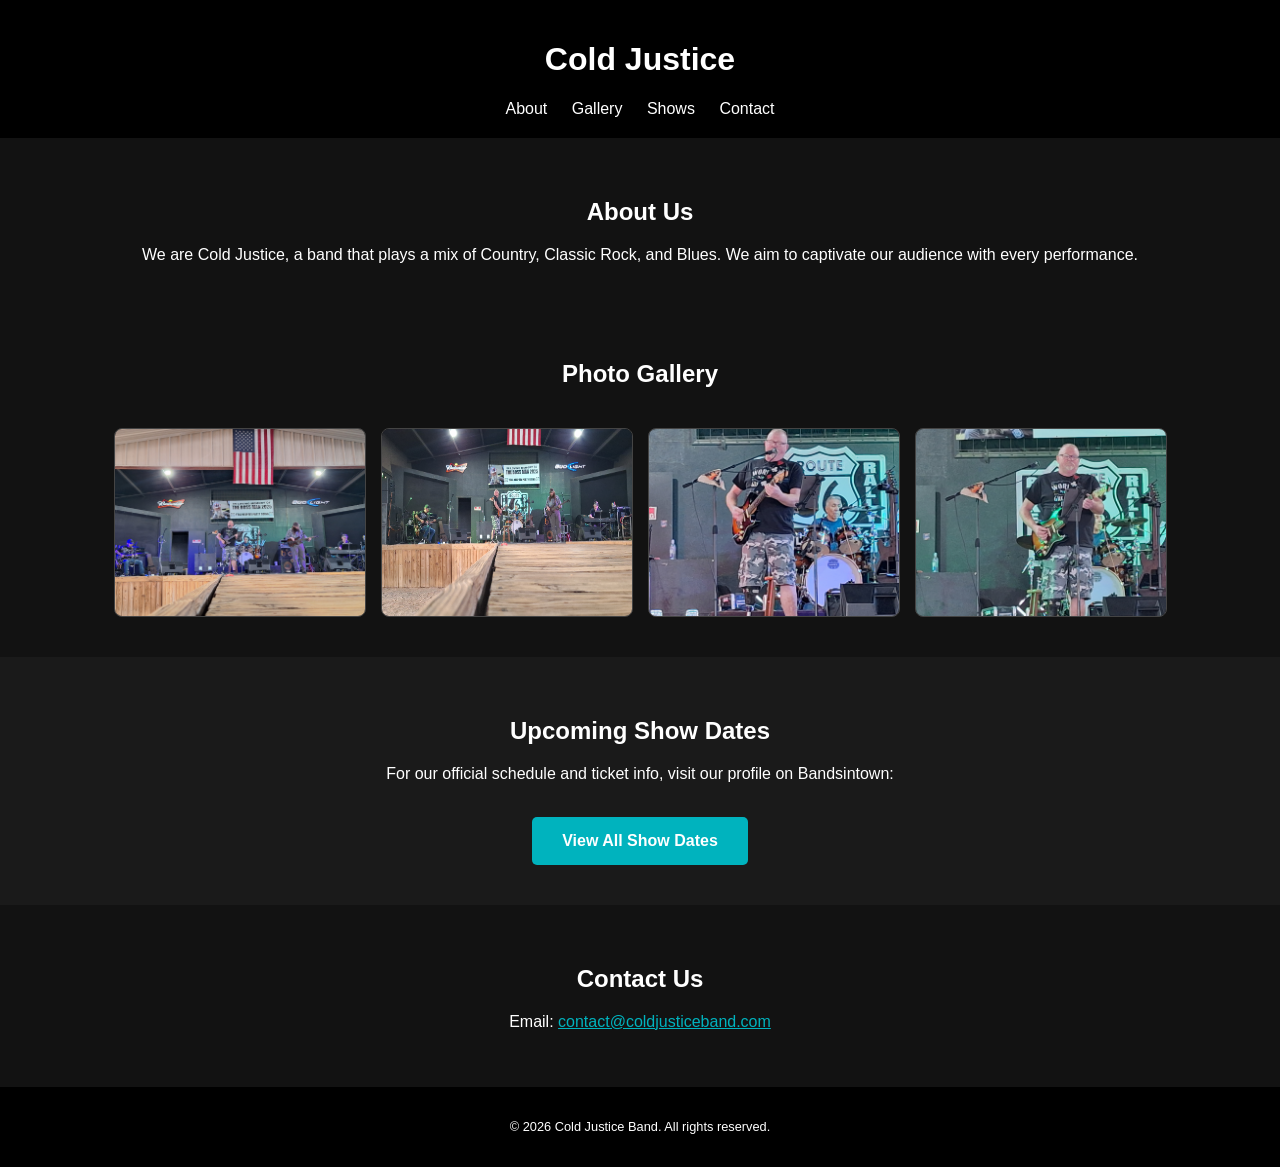
==== commit 322a727c: "Update band description and image styles" ====
--- a/index.html
+++ b/index.html
@@ -21,16 +21,16 @@
     <main>
         <section id="about" style="padding: 40px 20px;">
             <h2>About Us</h2>
-            <p>We are Cold Justice, a band that plays a mix of rock and blues. We aim to captivate our audience with every performance.</p>
+            <p>We are Cold Justice, a band that plays a mix of Country, Classic Rock, and Blues. We aim to captivate our audience with every performance.</p>
         </section>
 
         <section id="gallery" style="padding: 20px;">
             <h2>Photo Gallery</h2>
             <div class="gallery" style="display: flex; flex-wrap: wrap; justify-content: center; gap: 15px;">
-                <img src="20260313_185548.jpg" alt="Cold Justice 1" style="width: 100%; max-width: 250px; border-radius: 8px;">
-                <img src="20260313_191009.jpg" alt="Cold Justice 2" style="width: 100%; max-width: 250px; border-radius: 8px;">
-                <img src="20260313_191534.jpg" alt="Cold Justice 3" style="width: 100%; max-width: 250px; border-radius: 8px;">
-                <img src="20260313_191547.jpg" alt="Cold Justice 4" style="width: 100%; max-width: 250px; border-radius: 8px;">
+                <img src="20260313_185548.jpg" alt="Cold Justice 1" style="width: 100%; max-width: 250px; border-radius: 8px; border: 1px solid #444;">
+                <img src="20260313_191009.jpg" alt="Cold Justice 2" style="width: 100%; max-width: 250px; border-radius: 8px; border: 1px solid #444;">
+                <img src="20260313_191534.jpg" alt="Cold Justice 3" style="width: 100%; max-width: 250px; border-radius: 8px; border: 1px solid #444;">
+                <img src="20260313_191547.jpg" alt="Cold Justice 4" style="width: 100%; max-width: 250px; border-radius: 8px; border: 1px solid #444;">
             </div>
         </section>
 
@@ -38,7 +38,7 @@
             <h2>Upcoming Show Dates</h2>
             <p>For our official schedule and ticket info, visit our profile on Bandsintown:</p>
             <br>
-            <a href="https://www.bandsintown.com/a/15518214-cold-justice" target="_blank" style="background-color: #00b3be; color: white; padding: 15px 30px; text-decoration: none; border-radius: 5px; font-weight: bold; display: inline-block;">View All Show Dates</a>
+            <a href="https://www.bandsintown.com/a/15634071" target="_blank" style="background-color: #00b3be; color: white; padding: 15px 30px; text-decoration: none; border-radius: 5px; font-weight: bold; display: inline-block;">View All Show Dates</a>
         </section>
 
         <section id="contact" style="padding: 40px 20px;">
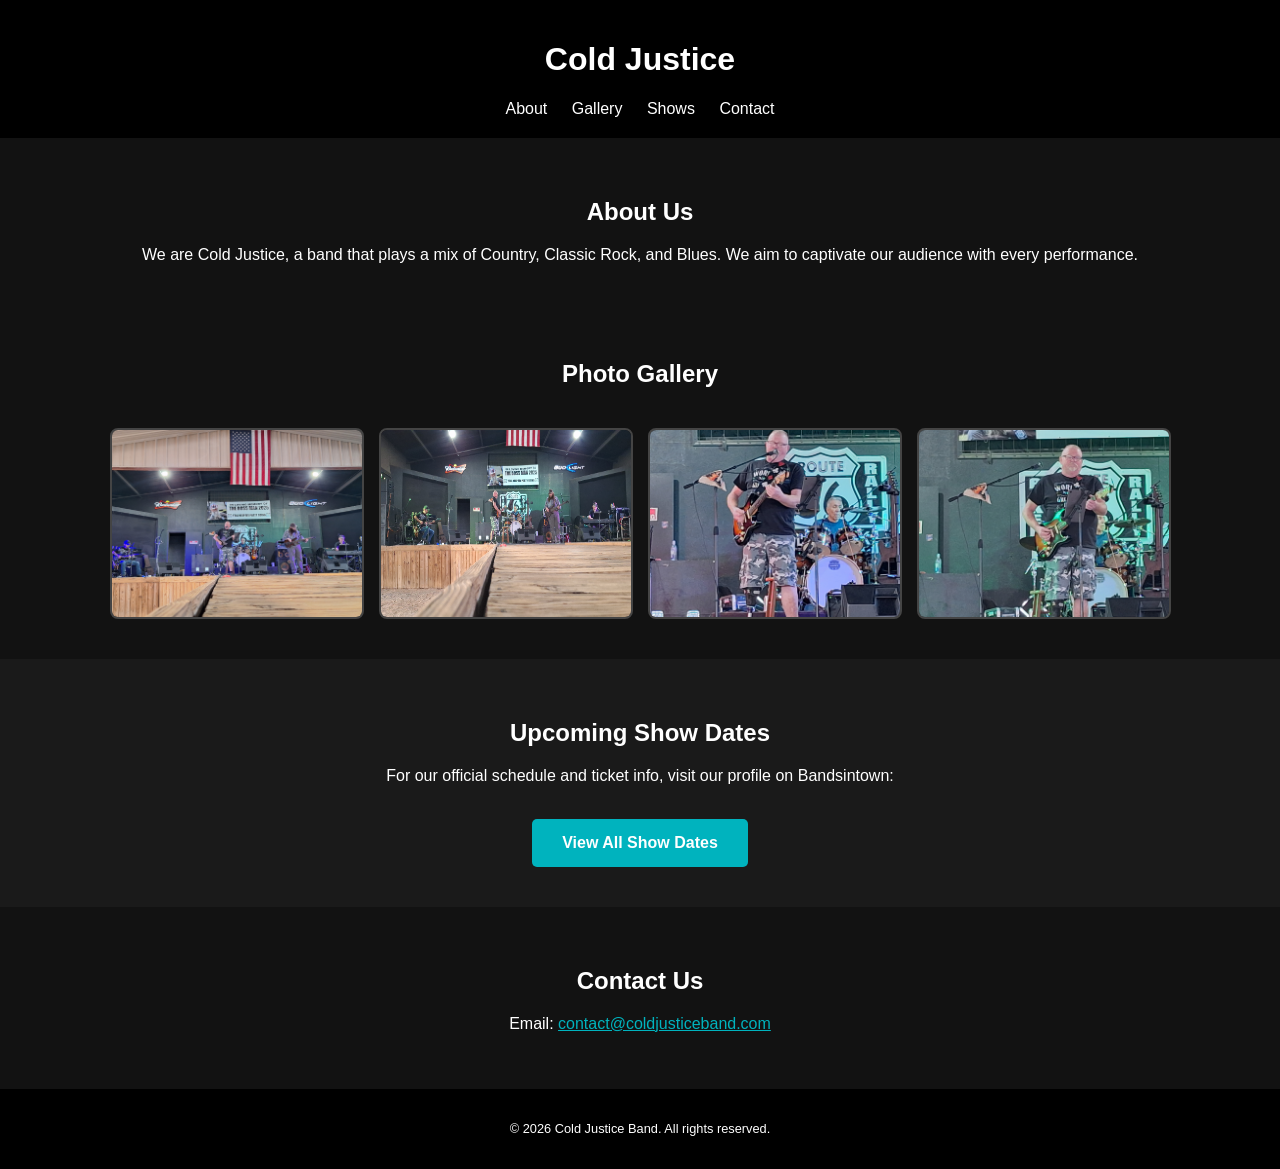
==== commit 9e352f16: "Add meta description and Google site verification Added meta tags for site description and Google ve" ====
--- a/index.html
+++ b/index.html
@@ -4,6 +4,11 @@
     <meta charset="UTF-8">
     <meta name="viewport" content="width=device-width, initial-scale=1.0">
     <title>Cold Justice Band | Official Site</title>
+    
+    <meta name="description" content="Official site for Cold Justice. Playing Country, Classic Rock, and Blues in Tulsa, Sand Springs, and the Route 66 Biker Rally.">
+    
+    <meta name="google-site-verification" content="0xfxSS6BgbK8Bw06-_Fp4UdWtR5JywRjjJrsEmQ1ZbY" />
+
     <link rel="stylesheet" href="styles.css">
 </head>
 <body style="background-color: #121212; color: white; font-family: sans-serif; text-align: center; margin: 0;">
@@ -27,10 +32,10 @@
         <section id="gallery" style="padding: 20px;">
             <h2>Photo Gallery</h2>
             <div class="gallery" style="display: flex; flex-wrap: wrap; justify-content: center; gap: 15px;">
-                <img src="20260313_185548.jpg" alt="Cold Justice 1" style="width: 100%; max-width: 250px; border-radius: 8px; border: 1px solid #444;">
-                <img src="20260313_191009.jpg" alt="Cold Justice 2" style="width: 100%; max-width: 250px; border-radius: 8px; border: 1px solid #444;">
-                <img src="20260313_191534.jpg" alt="Cold Justice 3" style="width: 100%; max-width: 250px; border-radius: 8px; border: 1px solid #444;">
-                <img src="20260313_191547.jpg" alt="Cold Justice 4" style="width: 100%; max-width: 250px; border-radius: 8px; border: 1px solid #444;">
+                <img src="20260313_185548.jpg" alt="Cold Justice 1" style="width: 100%; max-width: 250px; border-radius: 8px;">
+                <img src="20260313_191009.jpg" alt="Cold Justice 2" style="width: 100%; max-width: 250px; border-radius: 8px;">
+                <img src="20260313_191534.jpg" alt="Cold Justice 3" style="width: 100%; max-width: 250px; border-radius: 8px;">
+                <img src="20260313_191547.jpg" alt="Cold Justice 4" style="width: 100%; max-width: 250px; border-radius: 8px;">
             </div>
         </section>
 
